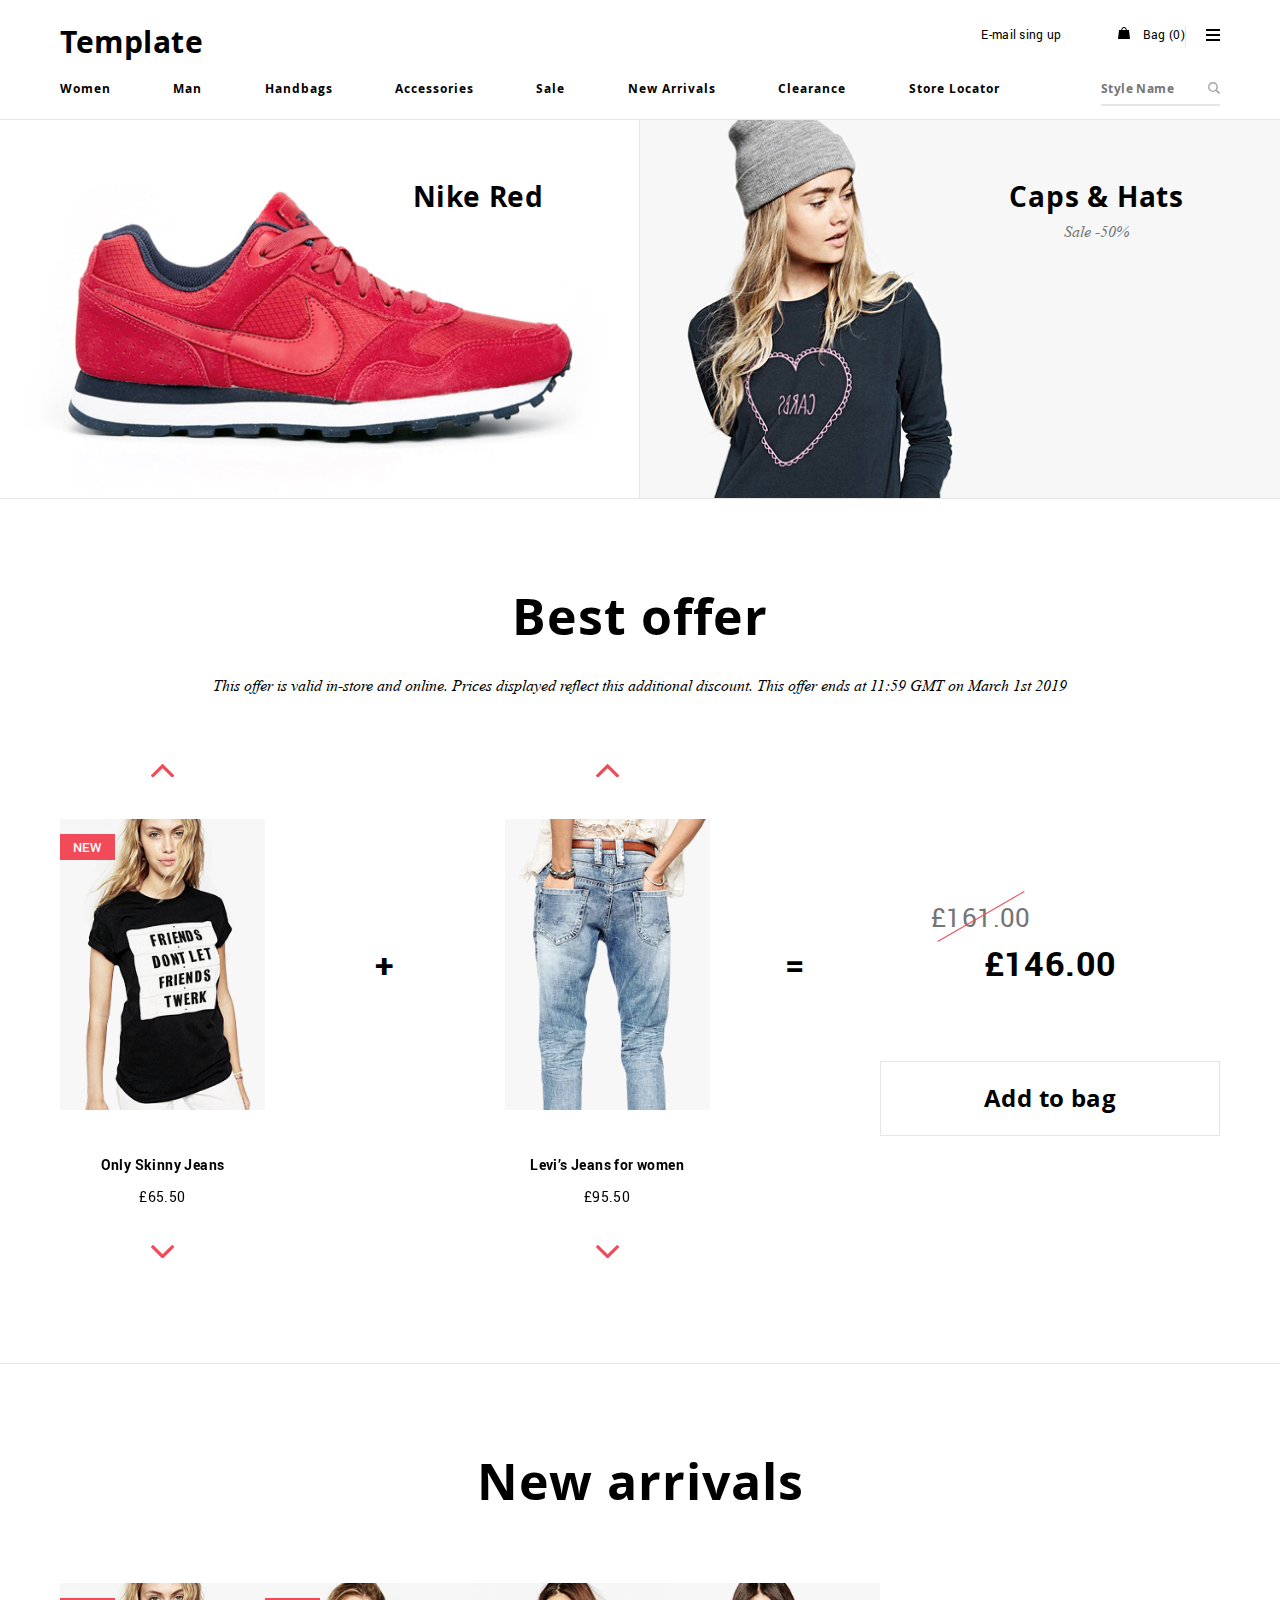
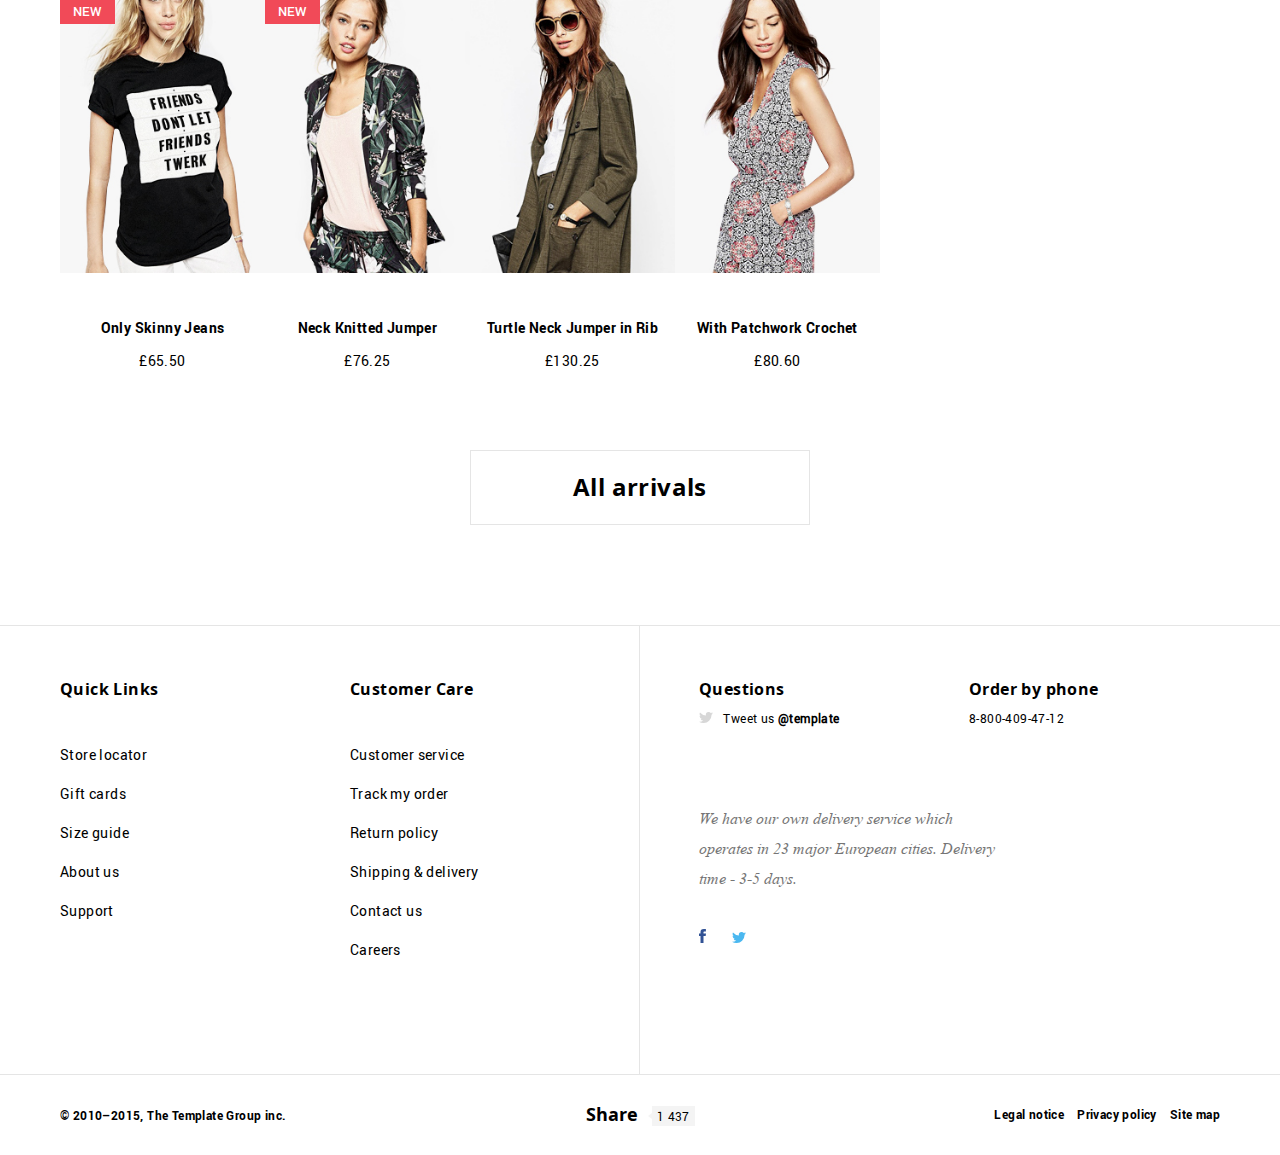
==== index.html @ f9601e75 "a bit of catalog" ====
<!DOCTYPE html>
<html lang="en">

<head>
  <meta charset="UTF-8" />
  <meta name="viewport" content="width=device-width, initial-scale=1.0" />
  <meta http-equiv="X-UA-Compatible" content="ie=edge" />
  <link rel="icon" href="/favicon.ico" type="image/x-icon">
  <link rel="stylesheet" href="css/normalize.css">
  <link rel="stylesheet" href="css/main.css">
  <title>Hladka (final task feb 2020)</title>
</head>

<body>
  <header class="header">
    <div class="header-top-wrapper">
      <div class="header-top container">
        <div class="header-top__left">
          <a href="index.html" class="logo visible-xs">TL</a>
          <a href="index.html" class="logo xs-d-none">Template</a>
        </div>
        <div class="header-top__right">
          <a href="#" class="header__link xs-d-none">E-mail sing up</a>
          <a href="#" class="cart-link header__link">
            <img src="img/icons/ico_bag.png" alt="cart icon" class="cart-link__icon">
            Bag <span id="cart-quantity">(0)</span></a>
          <button class="menu-btn sm-d-none">
            <svg width="14" height="12" viewBox="0 0 14 12" class="menu-btn__menu-ic">
              <path id="ico_menu" class="menu-btn__menu-ic_color"
                d="M341,33h14v2H341V33Zm0-5h14v2H341V28Zm0,10h14v2H341V38Z" transform="translate(-341 -28)" />
            </svg>

            <svg width="15" height="15" viewBox="0 0 15 15" class="menu-btn__close-ic">
              <path id="ico_close" class="menu-btn__close-ic-color"
                d="M339.993,29.375l2.382-2.382,12.632,12.632-2.382,2.382Zm12.632-2.382,2.382,2.382L342.375,42.007l-2.382-2.382Z"
                transform="translate(-340 -27)" />
            </svg>
          </button>
        </div>
      </div>
    </div>
    <div class="header-menu-wrapper container">
      <nav class="header-menu">
        <ul class="header-menu__list">
          <li class="header-menu__item"><a href="#" class="header-menu__item-link">Women</a></li>
          <li class="header-menu__item"><a href="#" class="header-menu__item-link">Man</a></li>
          <li class="header-menu__item"><a href="#" class="header-menu__item-link">Handbags</a> </li>
          <li class="header-menu__item"><a href="#" class="header-menu__item-link">Accessories</a></li>
          <li class="header-menu__item"><a href="#" class="header-menu__item-link">Sale</a></li>
          <li class="header-menu__item"><a href="#" class="header-menu__item-link">New Arrivals</a></li>
          <li class="header-menu__item"><a href="#" class="header-menu__item-link">Clearance</a></li>
          <li class="header-menu__item"><a href="#" class="header-menu__item-link">Store Locator</a></li>
        </ul>
      </nav>
      <div class="header-menu-search">
        <input type="search" placeholder="Style Name" class="header-menu-search__input">
        <span class="header-menu-search__ic">
          <svg width="12.13" height="12.125" viewBox="0 0 12.13 12.125">
            <path id="ico" class="header-menu-search__ic-color"
              d="M1237.04,90.816l3.08,3.1-1.21,1.213-3.08-3.084a5.05,5.05,0,0,1-2.85.906,4.96,4.96,0,1,1,4.97-4.966A4.968,4.968,0,0,1,1237.04,90.816Zm-1.54-.311a3.57,3.57,0,0,0,.94-2.525,3.442,3.442,0,0,0-.94-2.468,3.627,3.627,0,0,0-2.52-1,3.555,3.555,0,0,0-2.5,6A3.659,3.659,0,0,0,1235.5,90.5Z"
              transform="translate(-1228 -83)" />
          </svg>

        </span>
      </div>
    </div>
  </header>
  <div class="main-content">
    <div class="block_separator">
      <div class="wrapper">
        <div class="banners">
          <div class="banner">
            <a href="#" class="banner-link">
              <img class="banner-link__img" src="img/nike-red.jpg" alt="nike-red">
              <div class="banner-text">
                <div class="banner-text__title">Nike Red</div>
                <div class="banner-text__info"></div>
              </div>
            </a>
          </div>
          <div class="banner xs-d-none">
            <a href="catalog.html" class="banner-link">
              <img class="banner-link__img" src="img/caps-n-hats.jpg" alt="caps-n-hats">
              <div class="banner-text">
                <div class="banner-text__title">Caps & Hats</div>
                <div class="banner-text__info">Sale -50%</div>
              </div>
            </a>
          </div>
        </div>
      </div>
    </div>
    <section class="section block_separator">
      <div class="container">
        <h2 class="section__title">Best offer</h2>
        <p class="section__p">This offer is valid in-store and online. Prices displayed reflect this additional
          discount.
          This offer ends at 11:59 GMT on March 1st 2019</p>
        <div class="best-offer">
          <div class="double-slider">
            <div id="slider-1" class="slider">
              <button class="slider-btn slider-btn__up">
                <svg class="slider-btn__svg" width="23.187" height="13.532" viewBox="0 0 23.187 13.532">
                  <path class="slider-btn__ic-color"
                    d="M609.986,768.714l1.162-1.163a0.73,0.73,0,0,0,0-1.069l-10.835-10.836a0.733,0.733,0,0,0-1.07,0l-10.835,10.836a0.732,0.732,0,0,0,0,1.069l1.163,1.163a0.732,0.732,0,0,0,1.069,0l9.138-9.138,9.138,9.138a0.733,0.733,0,0,0,1.07,0h0Z"
                    transform="translate(-588.188 -755.406)" />
                </svg>
              </button>

              <div class="slider-list">
                <div class="slider-track">
                  <div class="slide current">
                    <div class="product-item">
                      <!-- 1 -->
                      <div class="product-img-wrap">
                        <img src="img/only-skinny-jeans.jpg" alt="Only Skinny Jeans" class="product-img-wrap__img">
                        <span class="product-img-wrap__label">New</span>
                        <div class="product-img-wrap__hover">
                          <a href="#" class="product-img-wrap__hover-link">View item</a>
                        </div>
                      </div>
                      <div class="product__item-descr">
                        <a href="#" class="product-item__link">Only Skinny Jeans</a>
                        <p class="product-item__text">£65.50</p>
                      </div>
                    </div>
                  </div>

                  <div class="slide">
                    <div class="product-item">
                      <!-- 2 -->
                      <div class="product-img-wrap">
                        <img src="img/neck-knitted-jumper.jpg" alt="" class="product-img-wrap__img">
                        <span class="product-img-wrap__label">New</span>
                        <div class="product-img-wrap__hover">
                          <a href="#" class="product-img-wrap__hover-link">View item</a>
                        </div>
                      </div>
                      <div class="product__item-descr">
                        <a href="#" class="product-item__link">Only Skinny Jeans</a>
                        <p class="product-item__text">£65.50</p>
                      </div>
                    </div>
                  </div>

                  <div class="slide">
                    <div class="product-item">
                      <!-- 3 -->
                      <div class="product-img-wrap">
                        <img src="img/turtle-neck-jumper-in-rib.jpg" alt="" class="product-img-wrap__img">
                        <span class="product-img-wrap__label">New</span>
                        <div class="product-img-wrap__hover">
                          <a href="#" class="product-img-wrap__hover-link">View item</a>
                        </div>
                      </div>
                      <div class="product__item-descr">
                        <a href="#" class="product-item__link">Only Skinny Jeans</a>
                        <p class="product-item__text">£65.50</p>
                      </div>
                    </div>
                  </div>

                  <div class="slide">
                    <div class="product-item">
                      <!-- 4 -->
                      <div class="product-img-wrap">
                        <img src="img/with-patchwork-crochet.jpg" alt="" class="product-img-wrap__img">
                        <span class="product-img-wrap__label">New</span>
                        <div class="product-img-wrap__hover">
                          <a href="#" class="product-img-wrap__hover-link">View item</a>
                        </div>
                      </div>
                      <div class="product__item-descr">
                        <a href="#" class="product-item__link">Only Skinny Jeans </a>
                        <p class="product-item__text">£65.50</p>
                      </div>
                    </div>
                  </div>

                </div>
              </div>

              <button class="slider-btn slider-btn__down">
                <svg width="23.188" height="13.53" viewBox="0 0 23.188 13.53" class="slider-btn__svg">
                  <path class="slider-btn__ic-color"
                    d="M590.015,1283.29l-1.163,1.16a0.719,0.719,0,0,0-.232.53,0.74,0.74,0,0,0,.232.54l10.835,10.83a0.716,0.716,0,0,0,1.07,0l10.835-10.83a0.74,0.74,0,0,0,.232-0.54,0.719,0.719,0,0,0-.232-0.53l-1.163-1.16a0.715,0.715,0,0,0-1.069,0l-9.138,9.13-9.138-9.13a0.715,0.715,0,0,0-1.069,0h0Z"
                    transform="translate(-588.625 -1283.06)" />
                </svg>
              </button>

            </div>

            <span class="plus">+</span>

            <div id="slider-2" class="slider">

              <button class="slider-btn slider-btn__up">
                <svg width="23.187" height="13.532" viewBox="0 0 23.187 13.532" class="slider-btn__svg">
                  <path class="slider-btn__ic-color"
                    d="M609.986,768.714l1.162-1.163a0.73,0.73,0,0,0,0-1.069l-10.835-10.836a0.733,0.733,0,0,0-1.07,0l-10.835,10.836a0.732,0.732,0,0,0,0,1.069l1.163,1.163a0.732,0.732,0,0,0,1.069,0l9.138-9.138,9.138,9.138a0.733,0.733,0,0,0,1.07,0h0Z"
                    transform="translate(-588.188 -755.406)" />
                </svg>
              </button>

              <div class="slider-list">
                <div class="slider-track">
                  <div class="slide current">
                    <div class="product-item">
                      <!-- 1 -->
                      <div class="product-img-wrap">
                        <img src="img/levis-jeans-for-women.jpg" alt="Levi’s Jeans for women"
                          class="product-img-wrap__img">

                        <div class="product-img-wrap__hover">
                          <a href="#" class="product-img-wrap__hover-link">View item</a>
                        </div>
                      </div>
                      <div class="product__item-descr">
                        <a href="#" class="product-item__link">Levi’s Jeans for women</a>
                        <p class="product-item__text">£95.50</p>
                      </div>
                    </div>
                  </div>

                  <div class="slide">
                    <div class="product-item">
                      <!-- 2 -->
                      <div class="product-img-wrap">
                        <img src="img/neck-knitted-jumper.jpg" alt="" class="product-img-wrap__img">
                        <span class="product-img-wrap__label">New</span>
                        <div class="product-img-wrap__hover">
                          <a href="#" class="product-img-wrap__hover-link">View item</a>
                        </div>
                      </div>
                      <div class="product__item-descr">
                        <a href="#" class="product-item__link">Only Skinny Jeans</a>
                        <p class="product-item__text">£65.50</p>
                      </div>
                    </div>
                  </div>

                  <div class="slide">
                    <div class="product-item">
                      <!-- 3 -->
                      <div class="product-img-wrap">
                        <img src="img/turtle-neck-jumper-in-rib.jpg" alt="" class="product-img-wrap__img">
                        <span class="product-img-wrap__label">New</span>
                        <div class="product-img-wrap__hover">
                          <a href="#" class="product-img-wrap__hover-link">View item</a>
                        </div>
                      </div>
                      <div class="product__item-descr">
                        <a href="#" class="product-item__link">Only Skinny Jeans</a>
                        <p class="product-item__text">£65.50</p>
                      </div>
                    </div>
                  </div>

                </div>
              </div>

              <button class="slider-btn slider-btn__down">
                <svg width="23.188" height="13.53" viewBox="0 0 23.188 13.53" class="slider-btn__svg">
                  <path class="slider-btn__ic-color"
                    d="M590.015,1283.29l-1.163,1.16a0.719,0.719,0,0,0-.232.53,0.74,0.74,0,0,0,.232.54l10.835,10.83a0.716,0.716,0,0,0,1.07,0l10.835-10.83a0.74,0.74,0,0,0,.232-0.54,0.719,0.719,0,0,0-.232-0.53l-1.163-1.16a0.715,0.715,0,0,0-1.069,0l-9.138,9.13-9.138-9.13a0.715,0.715,0,0,0-1.069,0h0Z"
                    transform="translate(-588.625 -1283.06)" />
                </svg>
              </button>
            </div>


          </div>
          <!-- End of double-slider -->
          <span class="equals lg-visible">=</span>
          <!-- <div class="best-offer__total-wrap"> -->
          <div class="best-offer__total">

            <div class="total-price">
              <div class="total-price_old">£161.00</div>


              <div class="total-price_new-holder">
                <span class="equals lg-d-none">=</span>
                <spam class="total-price_new">
                  £146.00
                </spam>


              </div>
              <a href="#" class="btn best-offer__btn lg-visible">Add to bag</a>
            </div>
          </div>

          <div class="best-offer__btn-holder lg-d-none">
            <a href="#" class="btn">Add to bag</a>
          </div>
          <!-- </div> -->


        </div>

      </div>

    </section>
    <section class="section block_separator">
      <div class="container">
        <h2 class="section__title">New arrivals</h2>
        <div class="product-wrapper">
          <!-- <div class="col-6 col-sm-4 col-lg-3"> -->
          <div class="product-item">
            <div class="product-img-wrap">
              <img src="img/only-skinny-jeans.jpg" alt="Only Skinny Jeans" class="product-img-wrap__img">
              <span class="product-img-wrap__label">New</span>
              <div class="product-img-wrap__hover">
                <a href="#" class="product-img-wrap__hover-link">View item</a>
              </div>
            </div>
            <div class="product__item-descr">
              <a href="#" class="product-item__link">Only Skinny Jeans</a>
              <p class="product-item__text">£65.50</p>
            </div>
          </div>
          <!-- </div> -->

          <!-- <div class="col-6 col-sm-4 col-lg-3"> -->
          <div class="product-item">
            <div class="product-img-wrap">
              <img src="img/neck-knitted-jumper.jpg" alt="Neck Knitted Jumper" class="product-img-wrap__img">
              <span class="product-img-wrap__label">New</span>
              <div class="product-img-wrap__hover">
                <a href="#" class="product-img-wrap__hover-link">View item</a>
              </div>
            </div>
            <div class="product__item-descr">
              <a href="#" class="product-item__link">Neck Knitted Jumper</a>
              <p class="product-item__text">£76.25</p>
            </div>
          </div>
          <!-- </div> -->

          <!-- <div class="col-6 col-sm-4 col-lg-3"> -->
          <div class="product-item ">
            <div class="product-img-wrap">
              <img src="img/turtle-neck-jumper-in-rib.jpg" alt="Turtle Neck Jumper in Rib"
                class="product-img-wrap__img">
              <div class="product-img-wrap__hover">
                <a href="#" class="product-img-wrap__hover-link">View item</a>
              </div>
            </div>
            <div class="product__item-descr">
              <a href="#" class="product-item__link">Turtle Neck Jumper in Rib</a>
              <p class="product-item__text">£130.25</p>
            </div>
          </div>
          <!-- </div> -->



          <!-- <div class="col-6 col-sm-4 col-lg-3"> -->
          <div class="product-item ">
            <div class="product-img-wrap">
              <img src="img/with-patchwork-crochet.jpg" alt="With Patchwork Crochet" class="product-img-wrap__img">
              <div class="product-img-wrap__hover">
                <a href="#" class="product-img-wrap__hover-link">View item</a>
              </div>
            </div>
            <div class="product__item-descr">
              <a href="#" class="product-item__link">With Patchwork Crochet</a>
              <p class="product-item__text">£80.60</p>
            </div>
          </div>
          <!-- </div> -->

        </div>

        <a href="catalog.html" class="btn">All arrivals</a>
      </div>

    </section>
  </div>

  <footer>
    <div class="block_separator">
      <div class="footer-top container">
        <div class="footer-top__left">
          <div class="footer-box">
            <h5 class="footer__title">Quick Links</h5>
            <ul class="footer__list">
              <li class="footer__list-item"><a href="#" class="footer__list-link">Store locator</a></li>
              <li class="footer__list-item"><a href="#" class="footer__list-link">Gift cards</a></li>
              <li class="footer__list-item"><a href="#" class="footer__list-link">Size guide</a></li>
              <li class="footer__list-item"><a href="#" class="footer__list-link">About us</a></li>
              <li class="footer__list-item"><a href="#" class="footer__list-link">Support</a></li>
            </ul>
          </div>
          <div class="footer-box">
            <h5 class="footer__title">Customer Care</h5>
            <ul class="footer__list">
              <li class="footer__list-item"><a href="#" class="footer__list-link">Customer service</a></li>
              <li class="footer__list-item"><a href="#" class="footer__list-link">Track my order</a></li>
              <li class="footer__list-item"><a href="#" class="footer__list-link">Return policy</a></li>
              <li class="footer__list-item"><a href="#" class="footer__list-link">Shipping & delivery</a></li>
              <li class="footer__list-item"><a href="#" class="footer__list-link">Contact us</a></li>
              <li class="footer__list-item"><a href="#" class="footer__list-link">Careers</a></li>
            </ul>
          </div>
        </div>
        <div class="footer-top__right">
          <div class="footer-box">
            <h5 class="footer__title">Questions</h5>
            <p class="footer__text">
              <svg width="14" height="11" viewBox="0 0 14 11" class="footer__text-ic twi-ic">
                <path class="twi-ic_color"
                  d="M723,2414.3a6.032,6.032,0,0,1-1.65.44,2.8,2.8,0,0,0,1.263-1.54,5.98,5.98,0,0,1-1.824.68,2.918,2.918,0,0,0-2.1-.88,2.825,2.825,0,0,0-2.873,2.78,2.7,2.7,0,0,0,.075.63,8.266,8.266,0,0,1-5.921-2.9,2.7,2.7,0,0,0-.389,1.39,2.761,2.761,0,0,0,1.278,2.32,2.985,2.985,0,0,1-1.3-.35v0.03a2.812,2.812,0,0,0,2.3,2.73,3.133,3.133,0,0,1-.757.09,2.413,2.413,0,0,1-.54-0.05,2.853,2.853,0,0,0,2.683,1.93,5.859,5.859,0,0,1-3.568,1.19,5.185,5.185,0,0,1-.685-0.04,8.318,8.318,0,0,0,4.4,1.25,7.976,7.976,0,0,0,8.173-7.9q0-.18-0.009-0.36A5.656,5.656,0,0,0,723,2414.3"
                  transform="translate(-709 -2413)" />
              </svg>
              Tweet us <b>@template</b></p>
          </div>
          <div class="footer-box">
            <h5 class="footer__title">Order by phone</h5>
            <p class="footer__text">8-800-409-47-12</p>
          </div>
          <div class="footer-top__right-box">
            <p class="footer__italic-text lg-visible">We have our own delivery service which<br> operates in 23 major
              European cities. Delivery<br> time - 3-5 days.
            </p>
            <ul class="socials-list footer-top__socials-list">
              <li class="socials-list__item"><a href="https://www.facebook.com/" target="_blank"
                  class="socials-list__item-link">
                  <svg width="7" height="14" viewBox="0 0 7 14">
                    <path class="facebook-ic_color"
                      d="M713.993,2640h-2.98v-6.99h-1.521v-2.39h1.521v-1.45c0-1.97.845-3.17,3.331-3.17h2.041v2.44h-1.264c-0.968,0-1.124.34-1.124,0.97l0,1.21h2.5l-0.336,2.39h-2.163V2640Z"
                      transform="translate(-709.5 -2626)" />
                  </svg>
                </a></li>
              <li class="socials-list__item"><a href="https://twitter.com/" target="_blank"
                  class="socials-list__item-link">
                  <svg width="14" height="11" viewBox="0 0 14 11">
                    <path class="twitter-ic_color"
                      d="M756,2628.3a6.032,6.032,0,0,1-1.65.44,2.8,2.8,0,0,0,1.263-1.54,5.98,5.98,0,0,1-1.824.68,2.918,2.918,0,0,0-2.1-.88,2.825,2.825,0,0,0-2.873,2.78,2.7,2.7,0,0,0,.075.63,8.266,8.266,0,0,1-5.921-2.9,2.7,2.7,0,0,0-.389,1.39,2.761,2.761,0,0,0,1.278,2.32,2.985,2.985,0,0,1-1.3-.35v0.03a2.812,2.812,0,0,0,2.3,2.73,3.133,3.133,0,0,1-.757.09,2.413,2.413,0,0,1-.54-0.05,2.853,2.853,0,0,0,2.683,1.93,5.859,5.859,0,0,1-3.568,1.19,5.185,5.185,0,0,1-.685-0.04,8.318,8.318,0,0,0,4.4,1.25,7.976,7.976,0,0,0,8.173-7.9q0-.18-0.009-0.36A5.656,5.656,0,0,0,756,2628.3"
                      transform="translate(-742 -2627)" />
                  </svg>
                </a></li>
            </ul>
          </div>
        </div>
      </div>
    </div>

    <div class="block_separator">
      <div class="container">
        <div class="footer-bottom">
          <div class="footer-bottom__right">
            <ul class="footer-bottom__list">
              <li class="footer-bottom__list-item"><a href="#" class="footer-bottom__list-link"> Legal notice</a></li>
              <li class="footer-bottom__list-item"><a href="#" class="footer-bottom__list-link">Privacy policy </a></li>
              <li class="footer-bottom__list-item"><a href="#" class="footer-bottom__list-link">Site map</a></li>
            </ul>
            <ul class="socials-list footer-bottom__socials-list">
              <li class="socials-list__item"><a href="https://www.facebook.com/" target="_blank"
                  class="socials-list__item-link">
                  <svg width="7" height="14" viewBox="0 0 7 14">
                    <path class="facebook-ic_color"
                      d="M713.993,2640h-2.98v-6.99h-1.521v-2.39h1.521v-1.45c0-1.97.845-3.17,3.331-3.17h2.041v2.44h-1.264c-0.968,0-1.124.34-1.124,0.97l0,1.21h2.5l-0.336,2.39h-2.163V2640Z"
                      transform="translate(-709.5 -2626)" />
                  </svg>
                </a></li>
              <li class="socials-list__item"><a href="https://twitter.com/" target="_blank"
                  class="socials-list__item-link">
                  <svg width="14" height="11" viewBox="0 0 14 11">
                    <path class="twitter-ic_color"
                      d="M756,2628.3a6.032,6.032,0,0,1-1.65.44,2.8,2.8,0,0,0,1.263-1.54,5.98,5.98,0,0,1-1.824.68,2.918,2.918,0,0,0-2.1-.88,2.825,2.825,0,0,0-2.873,2.78,2.7,2.7,0,0,0,.075.63,8.266,8.266,0,0,1-5.921-2.9,2.7,2.7,0,0,0-.389,1.39,2.761,2.761,0,0,0,1.278,2.32,2.985,2.985,0,0,1-1.3-.35v0.03a2.812,2.812,0,0,0,2.3,2.73,3.133,3.133,0,0,1-.757.09,2.413,2.413,0,0,1-.54-0.05,2.853,2.853,0,0,0,2.683,1.93,5.859,5.859,0,0,1-3.568,1.19,5.185,5.185,0,0,1-.685-0.04,8.318,8.318,0,0,0,4.4,1.25,7.976,7.976,0,0,0,8.173-7.9q0-.18-0.009-0.36A5.656,5.656,0,0,0,756,2628.3"
                      transform="translate(-742 -2627)" />
                  </svg>
                </a></li>
            </ul>
          </div>
          <span class="footer-bottom__text footer-copyright">&copy; 2010–2015, The Template Group inc.</span>
          <div class="share footer__bottom-share">
            <a href="#" target="_blank" class="share__link">Share</a>
            <span class="share__counter">1 437</span>
          </div>
        </div>
      </div>
    </div>

  </footer>
  <script src="js/main.js"></script>

</body>

</html>
---- css/main.css ----
@font-face {
  font-family: "OpenSans-Bold";
  src: url("../fonts/open-sans/OpenSans-Bold-webfont.eot");
  src: url("../fonts/open-sans/OpenSans-Bold-webfont.eot?#iefix")
      format("embedded-opentype"),
    url("../fonts/open-sans/OpenSans-Bold-webfont.woff") format("woff"),
    url("../fonts/open-sans/OpenSans-Bold-webfont.ttf") format("truetype"),
    url("../fonts/open-sans/OpenSans-Bold-webfont.svg#open_sansbold")
      format("svg");
  font-weight: normal;
  font-style: normal;
}

@font-face {
  font-family: "OpenSans-Semibold";
  src: url("../fonts/open-sans/OpenSans-Semibold-webfont.eot");
  src: url("../fonts/open-sans/OpenSans-Semibold-webfont.eot?#iefix")
      format("embedded-opentype"),
    url("../fonts/open-sans/OpenSans-Semibold-webfont.woff") format("woff"),
    url("../fonts/open-sans/OpenSans-Semibold-webfont.ttf") format("truetype"),
    url("../fonts/open-sans/OpenSans-Semibold-webfont.svg#open_sanssemibold")
      format("svg");
  font-weight: normal;
  font-style: normal;
}

@font-face {
  font-family: "Roboto-Bold";
  src: url("../fonts/roboto/Roboto-Bold-webfont.eot");
  src: url("../fonts/roboto/Roboto-Bold-webfont.eot?#iefix")
      format("embedded-opentype"),
    url("../fonts/roboto/Roboto-Bold-webfont.woff") format("woff"),
    url("../fonts/roboto/Roboto-Bold-webfont.ttf") format("truetype"),
    url("../fonts/roboto/Roboto-Bold-webfont.svg#robotobold") format("svg");
  font-weight: normal;
  font-style: normal;
}

@font-face {
  font-family: "Roboto-Medium";
  src: url("../fonts/roboto/Roboto-Medium-webfont.eot");
  src: url("../fonts/roboto/Roboto-Medium-webfont.eot?#iefix")
      format("embedded-opentype"),
    url("../fonts/roboto/Roboto-Medium-webfont.woff") format("woff"),
    url("../fonts/roboto/Roboto-Medium-webfont.ttf") format("truetype"),
    url("../fonts/roboto/Roboto-Medium-webfont.svg#robotomedium") format("svg");
  font-weight: normal;
  font-style: normal;
}

@font-face {
  font-family: "Roboto";
  src: url("../fonts/roboto/Roboto-Regular-webfont.eot");
  src: url("../fonts/roboto/Roboto-Regular-webfont.eot?#iefix")
      format("embedded-opentype"),
    url("../fonts/roboto/Roboto-Regular-webfont.woff") format("woff"),
    url("../fonts/roboto/Roboto-Regular-webfont.ttf") format("truetype"),
    url("../fonts/roboto/Roboto-Regular-webfont.svg#robotoregular")
      format("svg");
  font-weight: normal;
  font-style: normal;
}

@font-face {
  font-family: "TimesNewRoman-Italic";
  src: url("../fonts/times-new-roman/TimesNewRomanPS-ItalicMT.eot?#iefix")
      format("embedded-opentype"),
    url("../fonts/times-new-roman/TimesNewRomanPS-ItalicMT.woff") format("woff"),
    url("../fonts/times-new-roman/TimesNewRomanPS-ItalicMT.ttf")
      format("truetype"),
    url("../fonts/times-new-roman/TimesNewRomanPS-ItalicMT.svg#TimesNewRomanPS-ItalicMT")
      format("svg");
  font-weight: normal;
  font-style: normal;
}

* {
  box-sizing: border-box;
}

input[type="search"],
input[type="email"],
input[type="password"],
textarea,
input[type="search"]::-webkit-search-decoration,
input[type="search"]::-webkit-search-cancel-button,
input[type="search"]::-webkit-search-results-button,
input[type="search"]::-webkit-search-results-decoration {
  -webkit-appearance: none;
}

a {
  color: #000;
  text-decoration: none;
}

a:hover {
  text-decoration: underline;
}

body {
  margin: 0;
  /* padding: 0;
  display: -webkit-box;
  display: -ms-flexbox;
  display: flex;
  -ms-flex-wrap: wrap;
  flex-wrap: wrap;
  min-height: 100vh;
  -webkit-box-orient: vertical;
  -webkit-box-direction: normal;
  -ms-flex-direction: column;
  flex-direction: column; */
  display: flex;
  flex-direction: column;
  height: 100vh;
  color: #000;
}

.wrapper {
  width: 100%;
  margin: 0 auto;
  overflow: hidden;
}

.container {
  padding-left: 20px;
  padding-right: 20px;
  width: 100%;
  margin: 0 auto;
}

/* Header */
header {
  flex-shrink: 0;
}

.header-top {
  display: -webkit-box;
  display: -ms-flexbox;
  display: flex;
  -ms-flex-wrap: wrap;
  flex-wrap: wrap;
  align-items: center;
  justify-content: space-between;
}

.logo {
  font: 24px "OpenSans-Bold";
  letter-spacing: 0.5px;
  text-transform: uppercase;
  text-decoration: none;
  color: #000;
  padding-top: 21px;
}

.logo:hover {
  text-decoration: none;
}
.visible-xs {
  display: block;
}
.header-top__right {
  display: -webkit-box;
  display: -ms-flexbox;
  display: flex;
  -ms-flex-wrap: wrap;
  flex-wrap: wrap;
}

.header__link {
  font: 12px "Roboto";
  letter-spacing: 0.3px;
  text-decoration: none;
  color: #000;
  padding: 27px 20px;
}

.cart-link__icon {
  margin-right: 10px;
}

/* Menu */
.header-menu {
  padding-top: 12px;
}

.header-menu-wrapper {
  position: relative;
  display: none;
}

.header-menu-wrapper.active {
  display: block;
  border-bottom: 1px solid #e5e5e5;
}

.header-menu__list {
  margin: 0;
  padding: 0;
  list-style: none;
}

.header-menu__item-link {
  font: 24px "OpenSans-Bold";
  padding: 13px 0;
  display: inline-block;
  letter-spacing: 1px;
}

.header-menu__item-link_active,
.header-menu__item-link:hover {
  color: #f14a58;
  text-decoration: none;
}

.menu-btn {
  background: transparent;
  border: 1px solid #e5e5e5;
  border-top: 0;
  border-bottom: 0;
  border-right: 0;
  display: inline-flex;
  justify-content: center;
  width: 55px;
  margin-right: -20px;
}

.menu-btn.active {
  border-color: transparent;
}

.menu-btn.active .menu-btn__menu-ic {
  display: none;
}

.menu-btn.active .menu-btn__close-ic {
  display: block;
}

.menu-btn__menu-ic_color {
  fill: #000;
  fill-rule: evenodd;
}

.menu-btn__close-ic {
  display: none;
}

.menu-btn__close-ic-color {
  fill: #f14a58;
  fill-rule: evenodd;
}

.twi-ic_color {
  fill: #d7d7d7;
  fill-rule: evenodd;
}

.header-menu-search {
  position: relative;
  width: 168px;
  height: 31px;
  border-bottom: 2px solid #e5e5e5;
  margin-top: 50px;
  margin-bottom: 25px;
}

.header-menu-search__input {
  width: 100%;
  border: 0;
  padding: 5px 24px 7px 0;
  font: 12px "OpenSans-Bold";
  letter-spacing: 0.4px;
  color: #a8a8a8;
}

.header-menu-search__ic {
  display: inline-block;
  position: absolute;
  bottom: 5px;
  right: 0;
}

.header-menu-search__ic-color {
  fill: #a9a8a8;
  fill-rule: evenodd;
}

/* Main content */
.main-content {
  /* -webkit-box-flex: 1; */
  -ms-flex: 1 1 auto;
  flex: 1 0 auto;
}

/* Banners */
.block_separator {
  border-top: 1px solid #e5e5e5;
}

.banners {
  display: -webkit-box;
  display: -ms-flexbox;
  display: flex;
  justify-content: center;
  /* -ms-flex-wrap: wrap;
  flex-wrap: wrap; */
}
.banner {
  width: 100%;
}

.banner-link {
  display: -webkit-box;
  display: -ms-flexbox;
  display: flex;
  -ms-flex-wrap: wrap;
  flex-wrap: wrap;
  -webkit-box-orient: vertical;
  -webkit-box-direction: normal;
  -ms-flex-direction: column;
  flex-direction: column;
  position: relative;
}

.banner-link__img {
  display: block;
  width: 100%;
  height: auto;
  max-height: 100%;
}

.banner-text {
  position: absolute;
  top: 15%;
  right: 15%;
  text-align: center;
}
.banner-text_bottom {
  top: auto;
  bottom: 10%;
}
.banner-text_center {
  width: 100%;
  right: 0;
  padding: 0 10px;
}

.banner-text_white {
  color: #fff;
}

.banner-text__title {
  font: 22px "OpenSans-Bold";
  letter-spacing: 0.8px;
}

.banner-text__info {
  font: 16px/2 "TimesNewRoman-Italic";
  color: #757575;
}

.banner-text__info_white {
  color: #fff;
}
.banner-text__title_red {
  color: #f14a58;
}

/*end of Banners*/
.xs-d-none {
  display: none;
}

/* Sections */
.section {
  padding-bottom: 100px;
}

.section__title {
  font: 26px "OpenSans-Bold";
  margin: 45px 0 0.4em;
  letter-spacing: 1px;
  text-align: center;
}

.section__p {
  font: 14px/30px "TimesNewRoman-Italic";
  text-align: center;
  margin: 0.8em 0;
}

/* Best offer  */
.best-offer {
  display: flex;
  flex-wrap: wrap;
  justify-content: space-between;
  align-items: center;
  margin-top: 62px;
}

.best-offer__total {
  display: flex;
  flex-wrap: wrap;
  justify-content: center;
  align-items: center;
}

.total-price {
  margin: 25px 0 28px;
  text-align: center;
}

.total-price_old {
  position: relative;
  display: inline-flex;
  justify-content: center;
  align-items: center;
  font: 18px "Roboto";
  letter-spacing: 0.4px;
  color: #757575;
  margin: 0 0 5px 30px;
}

.total-price_old:after {
  content: "";
  display: inline-block;
  position: absolute;
  top: auto;
  left: auto;
  width: 100%;
  height: 1px;
  background: #f14a58;
  transform: rotate(-30deg);
}

.total-price_new {
  font: 26px "Roboto-Bold";
  letter-spacing: 0.4px;
}

.best-offer__btn-holder,
.best-offer__total {
  width: 100%;
}

/* slider */
.double-slider {
  display: flex;
  justify-content: center;
  align-items: center;
  width: 100%;
}

.slider {
  display: flex;
  flex-flow: column wrap;
}

.slider-list {
  margin: 24px 0;
  overflow: hidden;
}

.slide {
  position: relative;
}

/* .slide.current {
  background: #f14a58;
} */
.slider-btn {
  border: 0;
  padding: 0;
  background: transparent;
  cursor: pointer;
}

.slider-btn__svg {
  pointer-events: none;
  width: 17px;
}

.slider-track {
  position: relative;
  top: 0;
  left: 0;
  display: block;
  margin-left: auto;
  margin-right: auto;
  transform: translate3d(0, 0, 0);
  transition: transform 0.5s ease;
}

.plus,
.equals {
  display: inline-block;
  font: 26px "Roboto-Bold";
  letter-spacing: 0.4px;
}

.plus {
  margin-top: -86px;
}

/* New arrivals */
.product-wrapper {
  display: -webkit-box;
  display: -ms-flexbox;
  display: flex;
  -ms-flex-wrap: wrap;
  flex-wrap: wrap;
  margin: 67px 0;
}
.product-col {
  display: flex;
  justify-content: center;
}
.product-item {
  flex: 0 0 158px;
  max-width: 158px;
}

.product-item:hover .product-item__link {
  color: #f14a58;
}

.product-img-wrap {
  position: relative;
}

.product-img-wrap__label {
  font: 13px/26px "Roboto-Medium";
  color: #fff;
  background: #f14a58;
  text-align: center;
  text-transform: uppercase;
  padding: 0 13px;
  position: absolute;
  top: 15px;
  left: 0;
}

.product-img-wrap__hover {
  display: none;
  flex-direction: column;
  justify-content: center;
  align-items: center;
  position: absolute;
  top: 0;
  left: 0;
  width: 100%;
  height: 100%;
  background: rgba(0, 0, 0, 0.5);
}

.product-img-wrap__img {
  width: 100%;
  display: block;
}

.product-img-wrap__hover-link {
  font: 22px "OpenSans-Bold";
  letter-spacing: 0.4px;
  color: #f14a58;
}

.product-img-wrap:hover .product-img-wrap__hover {
  display: flex;
}

.product-img-wrap__hover-link:hover,
.product-item__link:hover {
  text-decoration: none;
  color: #f14a58;
}

.product-item__link {
  font: 12px "Roboto-Bold";
  letter-spacing: 0.4px;
}

.product-item__text {
  font: 12px "Roboto";
  letter-spacing: 0.4px;
  margin: 10px 0;
}

.product__item-descr {
  /* padding: 28px 0; */
  padding-top: 28px;
  text-align: center;
}

.slider-btn__ic-color {
  fill: #f14a58;
  fill-rule: evenodd;
}

.btn {
  display: flex;
  justify-content: center;
  align-items: center;
  width: 220px;
  height: 75px;
  margin: 0 auto;
  border: 1px solid #e5e5e5;
  font: 20px "OpenSans-Bold";
  letter-spacing: 0.4px;
  transition: border-color, color 0.3s ease;
}

.btn:hover {
  border-color: #f14a58;
  color: #f14a58;
  text-decoration: none;
}

/* Catalog */
.section-info {
  width: 100%;
  text-align: center;
}

.section-info__title {
  font: 24px/30px "OpenSans-Bold";
}

.section-info__b {
  color: #f14a58;
}

.order-xs-1 {
  order: 1;
}

.order-xs-2 {
  order: 2;
}

.order-xs-3 {
  order: 3;
}

.order-xs-4 {
  order: 4;
}

.order-xs-5 {
  order: 5;
}

.order-xs-6 {
  order: 6;
}
.filter-top-mobile {
  display: flex;
  justify-content: space-between;
}
.filters-list {
  display: flex;
  flex-wrap: wrap;
}
.filter-select {
  width: 50%;
  margin-top: 50px;
}
.filter-select__name {
  font: 16.65px "Roboto-Bold";
  letter-spacing: 0.4px;
}
/* .filter-select__list {
  
} */
.subfilter {
  font: 14px "OpenSans-Bold";
  letter-spacing: 0.4px;
  padding: 0;
  margin: 0;
  list-style-position: inside;
}
.subfilter__value {
  color: #a8a8a8;
}
.subfilter__value_default {
  color: #000;
}
.subfilter__value_selected {
  color: #f14a58;
}
/* Footer */
footer {
  flex-shrink: 0;
}

.footer-top {
  padding-top: 10px;
}

.footer__title {
  font: 14px "OpenSans-Bold";
  margin-top: 21px;
  margin-bottom: 10px;
  letter-spacing: 0.4px;
}

.footer-box {
  /* margin-right: 37px;
  width: calc(50% - 37px); */
  /* margin-right: 20px;
  width: calc(50% - 40px); */
  width: 50%;
  padding: 0 20px;
}

.footer__list {
  margin: 22px 0 0 0;
  padding: 0;
  list-style: none;
}

.footer__list-item {
  padding: 10px 0;
}

.footer-top__left,
.footer-top__right {
  display: -webkit-box;
  display: -ms-flexbox;
  display: flex;
  -ms-flex-wrap: wrap;
  flex-wrap: wrap;
  justify-content: space-between;
}
.footer-top__left {
  margin-left: -20px;
  margin-right: -20px;
}
.footer-top__right {
  border-top: 1px solid #e5e5e5;
  margin: 50px -20px 0;
}

.footer__text {
  margin-top: 10px;
  margin-bottom: 42px;
}

.footer__list-item,
.footer__text {
  font: 12px "Roboto";
  letter-spacing: 0.4px;
}

.footer__italic-text {
  font: 16px/30px "TimesNewRoman-Italic";
  color: #757575;
  margin: 0;
}

.lg-visible {
  display: none;
}

.footer-top__right .footer-box:first-child {
  border-right: 1px solid #e5e5e5;
}

.footer-top__right-box {
  padding: 0 20px;
}

.footer__text-ic {
  margin-right: 7px;
}

.socials-list {
  margin: 0;
  padding: 0;
  list-style: none;
  display: inline-flex;
}

.footer-top__socials-list {
  display: none;
}

.socials-list__item-link {
  display: inline-block;
}

.socials-list__item:not(:last-child) {
  margin-right: 26px;
}

.facebook-ic_color {
  fill: #315295;
  fill-rule: evenodd;
}

.twitter-ic_color {
  fill: #4bb8f0;
  fill-rule: evenodd;
}

.footer-bottom__list {
  margin: 0;
  padding: 0;
  list-style: none;
  display: -webkit-box;
  display: -ms-flexbox;
  display: flex;
  -ms-flex-wrap: wrap;
  flex-wrap: wrap;
}

.footer-bottom__list-item:not(:last-child) {
  margin-right: 13px;
}

.footer-bottom__list-link,
.footer-bottom__text {
  font: 10px "Roboto-Bold";
  letter-spacing: 0.4px;
}

.share__link {
  font: 14px "OpenSans-Bold";
}

.share__counter {
  position: relative;
  display: inline-block;
  padding: 0 5px;
  margin-left: 4px;
  background: #f4f4f4;
  font: 10px/20px "Roboto";
  letter-spacing: 0.4px;
  text-align: center;
}

.share__counter:before {
  content: "";
  display: inline-block;
  width: 0;
  height: 0;
  border-style: solid;
  border-width: 3.5px 4px 3.5px 0;
  border-color: transparent #f4f4f4 transparent transparent;
  position: absolute;
  left: -4px;
  top: calc(50% - 3.5px);
}

.footer-bottom__right {
  display: -webkit-box;
  display: -ms-flexbox;
  display: flex;
  -ms-flex-wrap: wrap;
  flex-wrap: wrap;
  align-items: center;
  justify-content: space-between;
  height: 65px;
  margin: 0 -20px;
  padding: 0 20px;
  border-bottom: 1px solid #e5e5e5;
}
.footer-copyright {
  display: inline-block;
  padding: 25px 0;
}

.footer__bottom-share {
  float: right;
  padding: 20px 0;
}

@media (min-width: 376px) {
  .plus {
    margin-left: 10px;
    margin-right: 10px;
  }
}

@media (min-width: 640px) {
  /* Footer */
  .footer-top {
    display: -webkit-box;
    display: -ms-flexbox;
    display: flex;
    -ms-flex-wrap: wrap;
    flex-wrap: wrap;
    padding-top: 0;
  }

  .footer__title {
    font-size: 16px;
    margin-top: 48px;
  }

  .footer__list-item {
    font-size: 14px;
  }

  .footer__list {
    margin-top: 29px;
  }

  .footer-top__right {
    width: 33%;
    border-top: 0;
    margin: 0;
    padding: 0;
    display: -webkit-box;
    display: -ms-flexbox;
    display: flex;
    -ms-flex-wrap: wrap;
    flex-wrap: wrap;
    -webkit-box-orient: vertical;
    -webkit-box-direction: normal;
    -ms-flex-direction: column;
    flex-direction: column;
    justify-content: flex-start;
  }

  .footer-top__right .footer-box {
    width: 100%;
  }

  .footer-top__left {
    width: 67%;
  }

  .footer-top__right .footer-box:first-child {
    border-right: 0;
  }

  .footer__text {
    margin-bottom: 0;
  }

  .footer-top__socials-list {
    display: inline-flex;
    margin-top: 90px;
  }

  .footer-top__right,
  .footer-top__left {
    padding-bottom: 90px;
  }

  .footer-bottom__socials-list {
    display: none;
  }

  .footer-bottom__right {
    border: 0;
    margin: 0;
    padding: 0;
    order: 3;
  }

  .footer__bottom-share {
    float: none;
  }

  .footer-bottom {
    display: -webkit-box;
    display: -ms-flexbox;
    display: flex;
    -ms-flex-wrap: wrap;
    flex-wrap: wrap;
    justify-content: space-between;
    align-items: center;
  }

  .footer-bottom__list-link,
  .footer-bottom__text {
    font-size: 12px;
  }

  .share__link {
    font-size: 16px;
  }

  .share__counter {
    font-size: 12px;
    margin-left: 10px;
  }
}

@media (min-width: 768px) {
  .container {
    padding-left: 40px;
    padding-right: 40px;
  }

  /* Header */
  .logo {
    font-size: 26px;
    text-transform: none;
  }
  .visible-xs {
    display: none;
  }
  /* Menu */

  .header-menu-wrapper,
  .header-menu-wrapper.active {
    display: -webkit-box;
    display: -ms-flexbox;
    display: flex;
    -ms-flex-wrap: wrap;
    flex-wrap: wrap;
    align-items: center;
    justify-content: space-between;
    /* flex-wrap: wrap; */
  }

  .header-top__right {
    margin-top: 11px;
  }

  .header__link {
    padding: 0 28px;
  }

  .cart-link {
    padding-right: 0;
  }

  .header-menu {
    padding-top: 0;
    width: 90%;
  }

  .header-menu__list {
    display: -webkit-box;
    display: -ms-flexbox;
    display: flex;
    -ms-flex-wrap: wrap;
    flex-wrap: wrap;
    justify-content: space-between;
  }

  .header-menu__item:first-child .header-menu__item-link {
    padding-left: 0;
  }

  .header-menu__item-link {
    font-size: 12px;
    letter-spacing: 0;
    /* padding: 18px 10px 22px; */
    padding: 18px 0 22px;
  }

  .header-menu-search {
    width: 28px;
    border-color: transparent;
    transition: width 0.5s ease;
    margin-top: 0;
    margin-bottom: 0;
  }

  .header-menu-search__input {
    display: none;
  }

  .header-menu-search.active {
    width: 250px;
    position: absolute;
    right: 40px;
    top: auto;
    z-index: 10;
    border-color: #e5e5e5;
  }

  .header-menu-search.active:before {
    content: "";
    position: absolute;
    left: -20px;
    display: inline-block;
    width: 20px;
    height: 100%;
    box-shadow: -10px 0 16px 0 #ffffff;
    background: #fff;
  }

  .header-menu-search.active .header-menu-search__input {
    display: block;
  }

  /* Banners */
  .banner {
    width: auto;
    position: relative;
  }

  .banner:not(:last-child):after {
    content: "";
    width: 1px;
    height: 100%;
    background: #e5e5e5;
    position: absolute;
    top: 0;
    right: 0;
  }

  .xs-d-none {
    display: block;
  }

  .sm-d-none {
    display: none;
  }

  /* Sections */

  .section__title {
    font-size: 40px;
    margin-top: 83px;
  }

  .section__p {
    font-size: 16px;
  }

  .product-item {
    flex: 0 0 205px;
    max-width: 205px;
  }

  .product-item__link,
  .product-item__text {
    font-size: 14px;
  }

  .product-item__text {
    margin: 13px 0;
  }

  .product__item-descr {
    padding-top: 40px;
  }

  .order-sm-3 {
    order: 3;
  }

  .order-sm-4 {
    order: 4;
  }

  /* Best offer */
  .double-slider {
    width: 72%;
    justify-content: space-between;
  }

  .slider-btn__svg {
    width: auto;
  }

  .plus,
  .equals,
  .total-price_new {
    font-size: 30px;
  }

  /* .equals {
    margin-right: 30px;
  } */
  .best-offer__total {
    width: 28%;
    margin-top: -130px;
  }

  .plus {
    margin-top: -98px;
  }

  .total-price_new-holder {
    display: flex;
    justify-content: space-evenly;
  }

  .total-price {
    margin: 0;
    width: 100%;
  }

  .total-price_old {
    font-size: 22px;
  }

  .best-offer__btn-holder {
    margin-top: 75px;
  }

  .btn {
    width: 340px;
  }
}

@media (min-width: 1024px) {
  .wrapper {
    max-width: 1300px;
  }

  .container {
    max-width: 1300px; /*with paddings it's 1080px*/
    padding-left: 60px;
    padding-right: 60px;
  }

  .lg-visible {
    display: flex;
  }

  .lg-d-none {
    display: none;
  }
  .sm-d-none {
    display: block;
  }

  .logo {
    font-size: 30px;
  }

  .header-menu {
    width: 81%;
  }

  .header-menu__item-link {
    /* padding: 18px 32px 22px; */
    padding: 18px 0 22px;
    letter-spacing: 1px;
  }

  .header-menu-search {
    width: 119px;
    border-color: #e5e5e5;
  }

  .header-menu-search__input {
    display: block;
  }

  .banner-text__title {
    font-size: 28px;
  }

  .section__title {
    font-size: 50px;
  }

  .order-lg-3 {
    order: 3;
  }

  .order-lg-4 {
    order: 4;
  }

  .order-lg-5 {
    order: 5;
  }

  /* .product-item {
    flex: 0 0 240px;
    max-width: 240px;
  } */
  .slider-list {
    margin: 38px 0;
  }

  .best-offer__btn-holder {
    width: auto;
  }

  .double-slider {
    width: 56%;
  }

  .product__item-descr {
    padding-top: 45px;
  }

  .best-offer__btn {
    margin-top: 75px;
  }

  .plus,
  .equals,
  .total-price_new {
    font-size: 34px;
  }

  .equals {
    margin-top: -98px;
  }

  .total-price_old {
    font-size: 26px;
  }

  .total-price_new-holder {
    justify-content: center;
  }

  .btn {
    font-size: 24px;
  }

  .best-offer__total {
    margin-top: 9px;
    width: auto;
  }

  .total-price {
    text-align: unset;
  }

  .total-price_old {
    margin-left: 51px;
  }

  /* footer */
  .footer__title {
    margin-top: 52px;
  }

  .footer-top__left,
  .footer-top__right {
    width: 50%;
  }

  .footer-top__right {
    padding-left: 39px;
    border-left: 1px solid #e5e5e5;
    flex-direction: row;
    margin-left: 39px;
  }

  .footer__list {
    margin-top: 35px;
  }

  .footer-top__right .footer-box {
    width: 50%;
  }

  .footer-top__right-box {
    margin-top: 57px;
  }

  .footer-top__socials-list {
    margin-top: 35px;
  }

  .footer-bottom {
    height: 80px;
  }

  .footer-top__right,
  .footer-top__left {
    padding-bottom: 105px;
  }

  .share__link {
    font-size: 18px;
  }
}

@media (min-width: 1300px) {
  .product-item {
    flex: 0 0 240px;
    max-width: 240px;
  }
}

@media (min-width: 1440px) {
  .block_separator {
    border-image: linear-gradient(
        to right,
        #ffffff 0%,
        #e5e5e5 15%,
        #e5e5e5 85%,
        #ffffff 100%
      )
      100% 1;
  }
}

/* Grid system */
div[class^="col-"] {
  padding-left: 10px;
  padding-right: 10px;
}
.row {
  margin-left: -10px;
  margin-right: -10px;
}
.col-1 {
  -ms-flex: 0 0 8.333333%;
  flex: 0 0 8.333333%;
  max-width: 8.333333%;
}

.col-2 {
  -ms-flex: 0 0 16.666667%;
  flex: 0 0 16.666667%;
  max-width: 16.666667%;
}

.col-3 {
  -ms-flex: 0 0 25%;
  flex: 0 0 25%;
  max-width: 25%;
}

.col-4 {
  -ms-flex: 0 0 33.333333%;
  flex: 0 0 33.333333%;
  max-width: 33.333333%;
}

.col-5 {
  -ms-flex: 0 0 41.666667%;
  flex: 0 0 41.666667%;
  max-width: 41.666667%;
}

.col-6 {
  -ms-flex: 0 0 50%;
  flex: 0 0 50%;
  max-width: 50%;
}

.col-7 {
  -ms-flex: 0 0 58.333333%;
  flex: 0 0 58.333333%;
  max-width: 58.333333%;
}

.col-8 {
  -ms-flex: 0 0 66.666667%;
  flex: 0 0 66.666667%;
  max-width: 66.666667%;
}

.col-9 {
  -ms-flex: 0 0 75%;
  flex: 0 0 75%;
  max-width: 75%;
}

.col-10 {
  -ms-flex: 0 0 83.333333%;
  flex: 0 0 83.333333%;
  max-width: 83.333333%;
}

.col-11 {
  -ms-flex: 0 0 91.666667%;
  flex: 0 0 91.666667%;
  max-width: 91.666667%;
}

.col-12 {
  -ms-flex: 0 0 100%;
  flex: 0 0 100%;
  max-width: 100%;
}

@media (min-width: 768px) {
  div[class^="col-"] {
    padding-left: 20px;
    padding-right: 20px;
  }
  .row {
    margin-left: -20px;
    margin-right: -20px;
  }
  .col-md {
    -ms-flex-preferred-size: 0;
    flex-basis: 0;
    -ms-flex-positive: 1;
    flex-grow: 1;
    max-width: 100%;
  }
  .col-md-1 {
    -ms-flex: 0 0 8.333333%;
    flex: 0 0 8.333333%;
    max-width: 8.333333%;
  }
  .col-md-2 {
    -ms-flex: 0 0 16.666667%;
    flex: 0 0 16.666667%;
    max-width: 16.666667%;
  }
  .col-md-3 {
    -ms-flex: 0 0 25%;
    flex: 0 0 25%;
    max-width: 25%;
  }
  .col-md-4 {
    -ms-flex: 0 0 33.333333%;
    flex: 0 0 33.333333%;
    max-width: 33.333333%;
  }
  .col-md-5 {
    -ms-flex: 0 0 41.666667%;
    flex: 0 0 41.666667%;
    max-width: 41.666667%;
  }
  .col-md-6 {
    -ms-flex: 0 0 50%;
    flex: 0 0 50%;
    max-width: 50%;
  }
  .col-md-7 {
    -ms-flex: 0 0 58.333333%;
    flex: 0 0 58.333333%;
    max-width: 58.333333%;
  }
  .col-md-8 {
    -ms-flex: 0 0 66.666667%;
    flex: 0 0 66.666667%;
    max-width: 66.666667%;
  }
  .col-md-9 {
    -ms-flex: 0 0 75%;
    flex: 0 0 75%;
    max-width: 75%;
  }
  .col-md-10 {
    -ms-flex: 0 0 83.333333%;
    flex: 0 0 83.333333%;
    max-width: 83.333333%;
  }
  .col-md-11 {
    -ms-flex: 0 0 91.666667%;
    flex: 0 0 91.666667%;
    max-width: 91.666667%;
  }
  .col-md-12 {
    -ms-flex: 0 0 100%;
    flex: 0 0 100%;
    max-width: 100%;
  }
}

@media (min-width: 1024px) {
  div[class^="col-"] {
    padding-left: 30px;
    padding-right: 30px;
  }
  .row {
    margin-left: -30px;
    margin-right: -30px;
  }
  .col-lg {
    -ms-flex-preferred-size: 0;
    flex-basis: 0;
    -ms-flex-positive: 1;
    flex-grow: 1;
    max-width: 100%;
  }
  .col-lg-1 {
    -ms-flex: 0 0 8.333333%;
    flex: 0 0 8.333333%;
    max-width: 8.333333%;
  }
  .col-lg-2 {
    -ms-flex: 0 0 16.666667%;
    flex: 0 0 16.666667%;
    max-width: 16.666667%;
  }
  .col-lg-3 {
    -ms-flex: 0 0 25%;
    flex: 0 0 25%;
    max-width: 25%;
  }
  .col-lg-4 {
    -ms-flex: 0 0 33.333333%;
    flex: 0 0 33.333333%;
    max-width: 33.333333%;
  }
  .col-lg-5 {
    -ms-flex: 0 0 41.666667%;
    flex: 0 0 41.666667%;
    max-width: 41.666667%;
  }
  .col-lg-6 {
    -ms-flex: 0 0 50%;
    flex: 0 0 50%;
    max-width: 50%;
  }
  .col-lg-7 {
    -ms-flex: 0 0 58.333333%;
    flex: 0 0 58.333333%;
    max-width: 58.333333%;
  }
  .col-lg-8 {
    -ms-flex: 0 0 66.666667%;
    flex: 0 0 66.666667%;
    max-width: 66.666667%;
  }
  .col-lg-9 {
    -ms-flex: 0 0 75%;
    flex: 0 0 75%;
    max-width: 75%;
  }
  .col-lg-10 {
    -ms-flex: 0 0 83.333333%;
    flex: 0 0 83.333333%;
    max-width: 83.333333%;
  }
  .col-lg-11 {
    -ms-flex: 0 0 91.666667%;
    flex: 0 0 91.666667%;
    max-width: 91.666667%;
  }
  .col-lg-12 {
    -ms-flex: 0 0 100%;
    flex: 0 0 100%;
    max-width: 100%;
  }
}

/*IE hacks*/
:-ms-fullscreen .main-content,
:root .main-content {
  -ms-flex: 1 1 auto !important;
  flex: 1 1 auto !important;
}

:-ms-fullscreen header,
:root header {
  overflow: hidden;
}
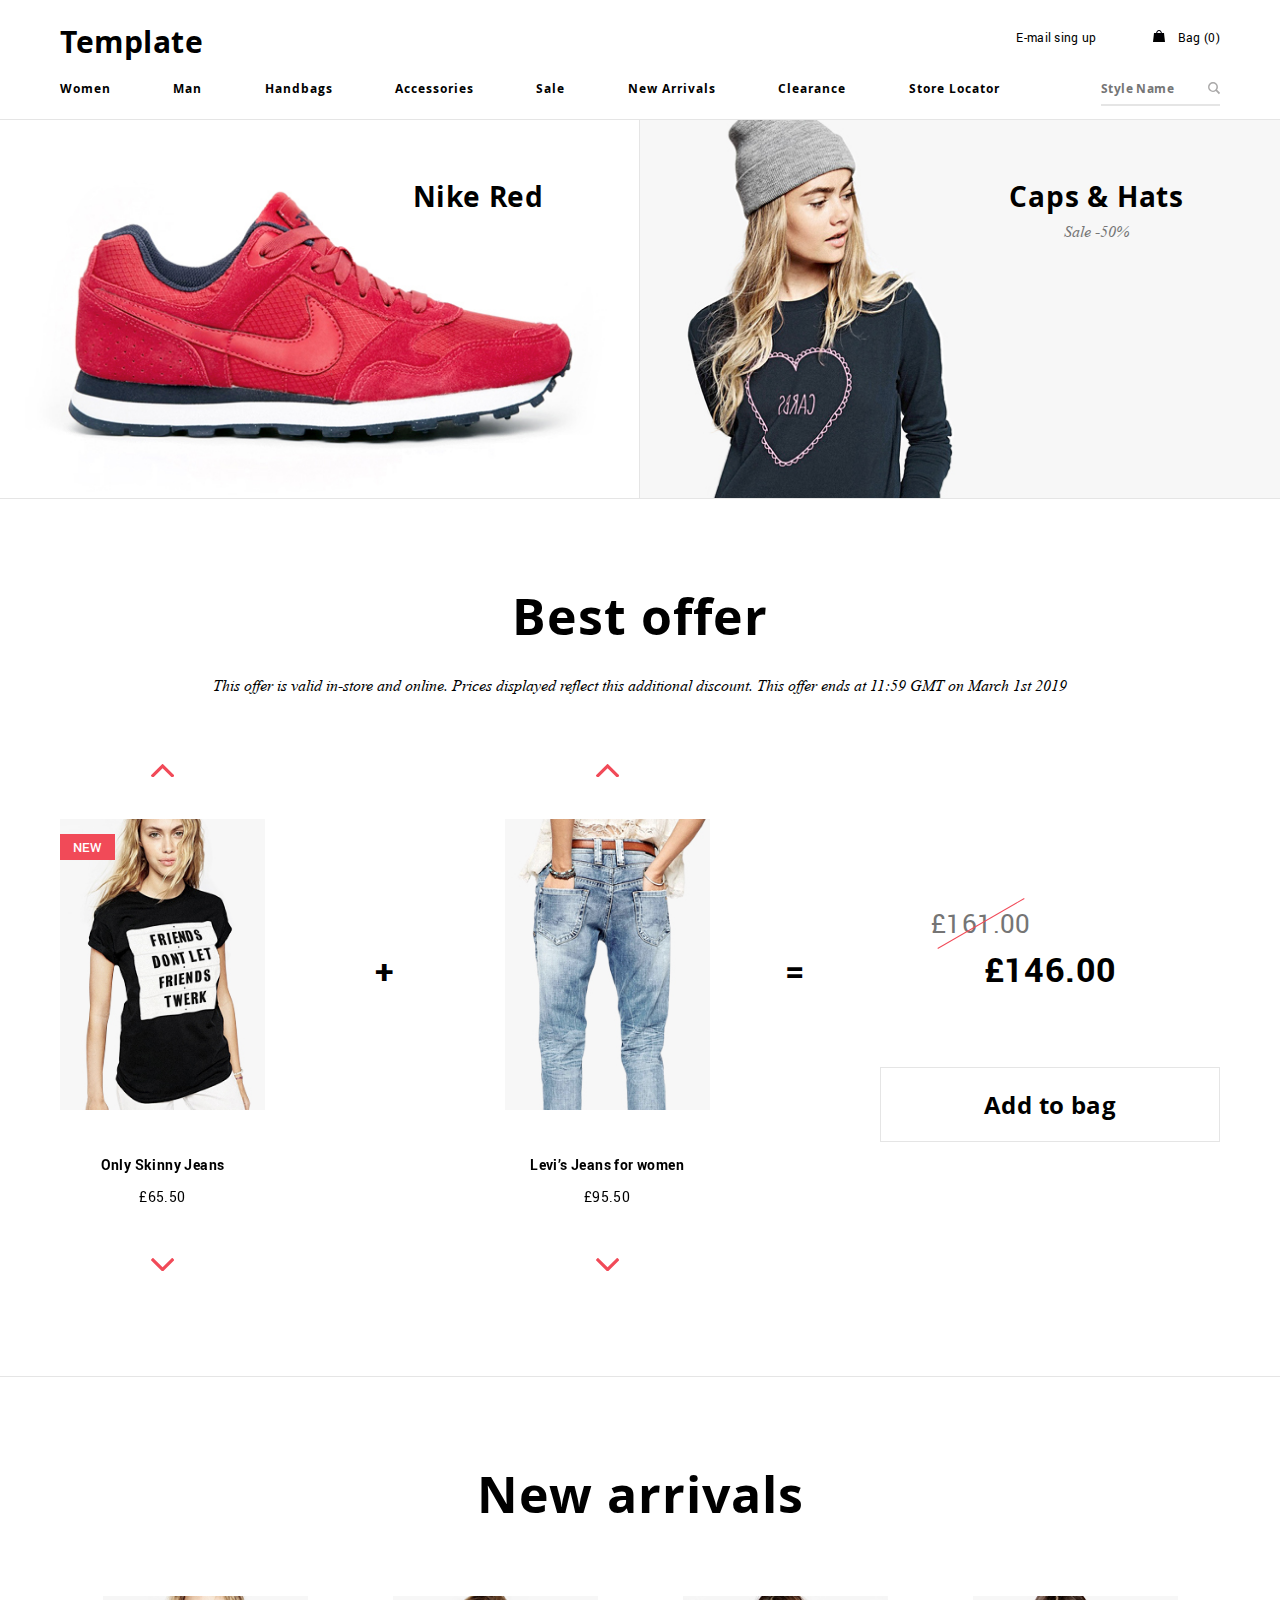
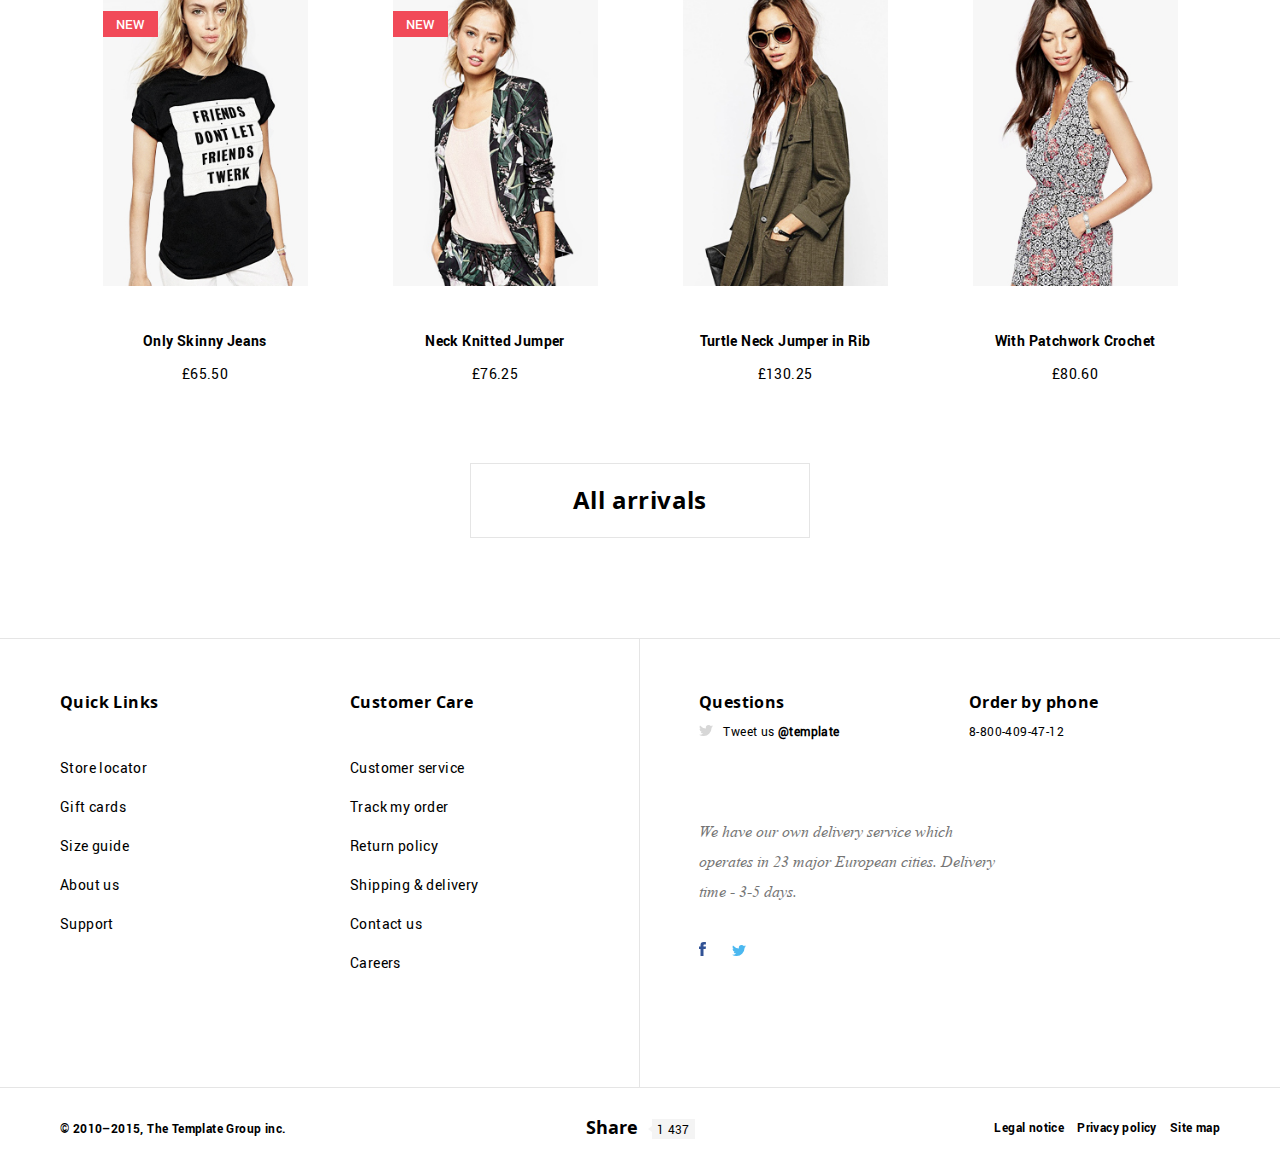
==== commit 71e08b80: "added filters (without functionality)" ====
--- a/index.html
+++ b/index.html
@@ -121,7 +121,10 @@
                       </div>
                       <div class="product__item-descr">
                         <a href="#" class="product-item__link">Only Skinny Jeans</a>
-                        <p class="product-item__text">£65.50</p>
+                        <div class="product-item__price-holder">
+                          <p class="product-item__price">£65.50</p>
+                        </div>
+
                       </div>
                     </div>
                   </div>
@@ -138,7 +141,9 @@
                       </div>
                       <div class="product__item-descr">
                         <a href="#" class="product-item__link">Only Skinny Jeans</a>
-                        <p class="product-item__text">£65.50</p>
+                        <div class="product-item__price-holder">
+                          <p class="product-item__price">£65.50</p>
+                        </div>
                       </div>
                     </div>
                   </div>
@@ -155,7 +160,9 @@
                       </div>
                       <div class="product__item-descr">
                         <a href="#" class="product-item__link">Only Skinny Jeans</a>
-                        <p class="product-item__text">£65.50</p>
+                        <div class="product-item__price-holder">
+                          <p class="product-item__price">£65.50</p>
+                        </div>
                       </div>
                     </div>
                   </div>
@@ -172,7 +179,9 @@
                       </div>
                       <div class="product__item-descr">
                         <a href="#" class="product-item__link">Only Skinny Jeans </a>
-                        <p class="product-item__text">£65.50</p>
+                        <div class="product-item__price-holder">
+                          <p class="product-item__price">£65.50</p>
+                        </div>
                       </div>
                     </div>
                   </div>
@@ -217,7 +226,10 @@
                       </div>
                       <div class="product__item-descr">
                         <a href="#" class="product-item__link">Levi’s Jeans for women</a>
-                        <p class="product-item__text">£95.50</p>
+
+                        <div class="product-item__price-holder">
+                          <p class="product-item__price">£95.50</p>
+                        </div>
                       </div>
                     </div>
                   </div>
@@ -234,7 +246,9 @@
                       </div>
                       <div class="product__item-descr">
                         <a href="#" class="product-item__link">Only Skinny Jeans</a>
-                        <p class="product-item__text">£65.50</p>
+                        <div class="product-item__price-holder">
+                          <p class="product-item__price">£65.50</p>
+                        </div>
                       </div>
                     </div>
                   </div>
@@ -251,7 +265,9 @@
                       </div>
                       <div class="product__item-descr">
                         <a href="#" class="product-item__link">Only Skinny Jeans</a>
-                        <p class="product-item__text">£65.50</p>
+                        <div class="product-item__price-holder">
+                          <p class="product-item__price">£65.50</p>
+                        </div>
                       </div>
                     </div>
                   </div>
@@ -306,70 +322,83 @@
       <div class="container">
         <h2 class="section__title">New arrivals</h2>
         <div class="product-wrapper">
-          <!-- <div class="col-6 col-sm-4 col-lg-3"> -->
-          <div class="product-item">
-            <div class="product-img-wrap">
-              <img src="img/only-skinny-jeans.jpg" alt="Only Skinny Jeans" class="product-img-wrap__img">
-              <span class="product-img-wrap__label">New</span>
-              <div class="product-img-wrap__hover">
-                <a href="#" class="product-img-wrap__hover-link">View item</a>
-              </div>
-            </div>
-            <div class="product__item-descr">
-              <a href="#" class="product-item__link">Only Skinny Jeans</a>
-              <p class="product-item__text">£65.50</p>
-            </div>
-          </div>
-          <!-- </div> -->
-
-          <!-- <div class="col-6 col-sm-4 col-lg-3"> -->
-          <div class="product-item">
-            <div class="product-img-wrap">
-              <img src="img/neck-knitted-jumper.jpg" alt="Neck Knitted Jumper" class="product-img-wrap__img">
-              <span class="product-img-wrap__label">New</span>
-              <div class="product-img-wrap__hover">
-                <a href="#" class="product-img-wrap__hover-link">View item</a>
-              </div>
-            </div>
-            <div class="product__item-descr">
-              <a href="#" class="product-item__link">Neck Knitted Jumper</a>
-              <p class="product-item__text">£76.25</p>
-            </div>
-          </div>
-          <!-- </div> -->
-
-          <!-- <div class="col-6 col-sm-4 col-lg-3"> -->
-          <div class="product-item ">
-            <div class="product-img-wrap">
-              <img src="img/turtle-neck-jumper-in-rib.jpg" alt="Turtle Neck Jumper in Rib"
-                class="product-img-wrap__img">
-              <div class="product-img-wrap__hover">
-                <a href="#" class="product-img-wrap__hover-link">View item</a>
-              </div>
-            </div>
-            <div class="product__item-descr">
-              <a href="#" class="product-item__link">Turtle Neck Jumper in Rib</a>
-              <p class="product-item__text">£130.25</p>
-            </div>
-          </div>
-          <!-- </div> -->
-
-
-
-          <!-- <div class="col-6 col-sm-4 col-lg-3"> -->
-          <div class="product-item ">
-            <div class="product-img-wrap">
-              <img src="img/with-patchwork-crochet.jpg" alt="With Patchwork Crochet" class="product-img-wrap__img">
-              <div class="product-img-wrap__hover">
-                <a href="#" class="product-img-wrap__hover-link">View item</a>
-              </div>
-            </div>
-            <div class="product__item-descr">
-              <a href="#" class="product-item__link">With Patchwork Crochet</a>
-              <p class="product-item__text">£80.60</p>
-            </div>
-          </div>
-          <!-- </div> -->
+
+          <div class="product-col col-6 col-md-4 col-lg-3">
+            <div class="product-item">
+              <div class="product-img-wrap">
+                <img src="img/only-skinny-jeans.jpg" alt="Only Skinny Jeans" class="product-img-wrap__img">
+                <span class="product-img-wrap__label">New</span>
+                <div class="product-img-wrap__hover">
+                  <a href="#" class="product-img-wrap__hover-link">View item</a>
+                </div>
+              </div>
+              <div class="product__item-descr">
+                <a href="#" class="product-item__link">Only Skinny Jeans</a>
+
+                <div class="product-item__price-holder">
+                  <p class="product-item__price">£65.50</p>
+                </div>
+              </div>
+            </div>
+          </div>
+
+          <div class="product-col col-6 col-md-4 col-lg-3">
+            <div class="product-item">
+              <div class="product-img-wrap">
+                <img src="img/neck-knitted-jumper.jpg" alt="Neck Knitted Jumper" class="product-img-wrap__img">
+                <span class="product-img-wrap__label">New</span>
+                <div class="product-img-wrap__hover">
+                  <a href="#" class="product-img-wrap__hover-link">View item</a>
+                </div>
+              </div>
+              <div class="product__item-descr">
+                <a href="#" class="product-item__link">Neck Knitted Jumper</a>
+
+                <div class="product-item__price-holder">
+                  <p class="product-item__price">£76.25</p>
+                </div>
+              </div>
+            </div>
+          </div>
+
+          <div class="product-col col-6 col-md-4 col-lg-3">
+            <div class="product-item ">
+              <div class="product-img-wrap">
+                <img src="img/turtle-neck-jumper-in-rib.jpg" alt="Turtle Neck Jumper in Rib"
+                  class="product-img-wrap__img">
+                <div class="product-img-wrap__hover">
+                  <a href="#" class="product-img-wrap__hover-link">View item</a>
+                </div>
+              </div>
+              <div class="product__item-descr">
+                <a href="#" class="product-item__link">Turtle Neck Jumper in Rib</a>
+
+                <div class="product-item__price-holder">
+                  <p class="product-item__price">£130.25</p>
+                </div>
+              </div>
+            </div>
+          </div>
+
+
+
+          <div class="product-col col-6 col-md-4 col-lg-3">
+            <div class="product-item">
+              <div class="product-img-wrap">
+                <img src="img/with-patchwork-crochet.jpg" alt="With Patchwork Crochet" class="product-img-wrap__img">
+                <div class="product-img-wrap__hover">
+                  <a href="#" class="product-img-wrap__hover-link">View item</a>
+                </div>
+              </div>
+              <div class="product__item-descr">
+                <a href="#" class="product-item__link">With Patchwork Crochet</a>
+
+                <div class="product-item__price-holder">
+                  <p class="product-item__price">£80.60</p>
+                </div>
+              </div>
+            </div>
+          </div>
 
         </div>
 
--- a/css/main.css
+++ b/css/main.css
@@ -77,6 +77,9 @@
 * {
   box-sizing: border-box;
 }
+*:focus {
+  outline: none;
+}
 
 input[type="search"],
 input[type="email"],
@@ -511,11 +514,12 @@
   display: flex;
   -ms-flex-wrap: wrap;
   flex-wrap: wrap;
-  margin: 67px 0;
+  margin-top: 67px;
 }
 .product-col {
   display: flex;
   justify-content: center;
+  margin-bottom: 67px;
 }
 .product-item {
   flex: 0 0 158px;
@@ -580,13 +584,34 @@
   font: 12px "Roboto-Bold";
   letter-spacing: 0.4px;
 }
-
-.product-item__text {
+.product-item__price-holder {
+  display: flex;
+  justify-content: center;
+  align-items: center;
+}
+.product-item__price {
   font: 12px "Roboto";
   letter-spacing: 0.4px;
-  margin: 10px 0;
-}
-
+  margin: 10px 6px;
+}
+.product-item__price.old {
+  position: relative;
+  display: inline-flex;
+  justify-content: center;
+  align-items: center;
+  color: #757575;
+}
+.product-item__price.old:after {
+  content: "";
+  display: inline-block;
+  position: absolute;
+  top: auto;
+  left: auto;
+  width: 100%;
+  height: 1px;
+  background: #f14a58;
+  transform: rotate(-30deg);
+}
 .product__item-descr {
   /* padding: 28px 0; */
   padding-top: 28px;
@@ -621,6 +646,7 @@
 .section-info {
   width: 100%;
   text-align: center;
+  margin-bottom: 67px;
 }
 
 .section-info__title {
@@ -654,9 +680,57 @@
 .order-xs-6 {
   order: 6;
 }
+/* filters */
+.filter-top__btn {
+  padding: 10px;
+  width: 38px;
+  height: 100%;
+  display: flex;
+  align-items: center;
+  justify-content: center;
+  background-color: transparent;
+  border: none;
+}
+.close-ic {
+  display: none;
+}
+.close-ic__path {
+  fill: #f14a58;
+  fill-rule: evenodd;
+}
+.arrow-down {
+  display: inline-block;
+  width: 0;
+  height: 0;
+  border-style: solid;
+  border-width: 3px 2.5px 0 2.5px;
+  border-color: #000 transparent transparent transparent;
+}
+.filter-top__btn.open .close-ic {
+  display: block;
+}
+.filter-top__btn.open .arrow-down {
+  display: none;
+}
 .filter-top-mobile {
   display: flex;
   justify-content: space-between;
+  align-items: center;
+  height: 55px;
+  font: 13px "OpenSans-Bold";
+  letter-spacing: 0.4px;
+}
+.selected-filters__text {
+  color: #000;
+}
+.selected-filters__text.selected {
+  color: #f14a58;
+}
+.filters-list-wrap {
+  display: none;
+}
+.filters-list-wrap.active {
+  display: block;
 }
 .filters-list {
   display: flex;
@@ -666,22 +740,24 @@
   width: 50%;
   margin-top: 50px;
 }
+.filter-select-values .filter-select__value {
+  display: none;
+}
 .filter-select__name {
   font: 16.65px "Roboto-Bold";
   letter-spacing: 0.4px;
 }
-/* .filter-select__list {
-  
-} */
+
 .subfilter {
   font: 14px "OpenSans-Bold";
   letter-spacing: 0.4px;
-  padding: 0;
+  padding: 14px 0;
   margin: 0;
   list-style-position: inside;
 }
 .subfilter__value {
   color: #a8a8a8;
+  padding: 9px 0;
 }
 .subfilter__value_default {
   color: #000;
@@ -1132,12 +1208,12 @@
   }
 
   .product-item__link,
-  .product-item__text {
+  .product-item__price {
     font-size: 14px;
   }
 
-  .product-item__text {
-    margin: 13px 0;
+  .product-item__price {
+    margin: 13px 6px;
   }
 
   .product__item-descr {
@@ -1201,6 +1277,10 @@
   .btn {
     width: 340px;
   }
+  /* filters */
+  .filter-select {
+    width: 33.333%;
+  }
 }
 
 @media (min-width: 1024px) {
@@ -1221,9 +1301,9 @@
   .lg-d-none {
     display: none;
   }
-  .sm-d-none {
+  /* .sm-d-none {
     display: block;
-  }
+  } */
 
   .logo {
     font-size: 30px;
@@ -1326,7 +1406,89 @@
   .total-price_old {
     margin-left: 51px;
   }
-
+  /* filters */
+  .filters-list-wrap {
+    display: block;
+  }
+  .filter-top-mobile-wrap {
+    display: none;
+  }
+  .filters-list-wrap {
+    border-top: 0;
+  }
+  .filter-select {
+    position: relative;
+    cursor: pointer;
+    width: auto;
+    height: 64px;
+    display: flex;
+    align-items: center;
+    justify-content: space-between;
+    flex: 1;
+    padding: 0 20px;
+    margin: 0;
+    border-left: 1px solid transparent;
+    border-right: 1px solid transparent;
+  }
+  .filter-select.selected {
+    background-color: #f7f7f7;
+  }
+  .filter-select:after {
+    content: "";
+    width: 0;
+    height: 0;
+    display: inline-block;
+    border-style: solid;
+    border-width: 3px 2.5px 0 2.5px;
+    border-color: #000 transparent transparent transparent;
+  }
+
+  .filter-select__list {
+    display: none;
+    width: 100%;
+    position: absolute;
+    top: 100%;
+    left: 0;
+    z-index: 10;
+    background: #fff;
+    border: 1px solid #e5e5e5;
+    box-shadow: 0 5px 10px #ccc;
+    padding: 7px 0;
+  }
+  .filter-select:hover {
+    border-color: #e5e5e5;
+  }
+  .filter-select:hover .filter-select__list {
+    display: block;
+  }
+  .filter-select-values {
+    display: flex;
+    flex-direction: column;
+  }
+  .filter-select.selected .filter-select__name {
+    font-size: 12px;
+  }
+  .filter-select-values .filter-select__value {
+    display: block;
+  }
+  .filter-select.selected .filter-select__value {
+    color: #f14a58;
+    font: 16px "OpenSans-Bold";
+    letter-spacing: 0.4px;
+  }
+  .subfilter {
+    list-style: none;
+  }
+  .subfilter__value {
+    cursor: pointer;
+    font-size: 12px;
+    padding: 6px 20px;
+    color: #000;
+  }
+  .subfilter__value:hover {
+    color: #f14a58;
+    background: #f7f7f7;
+  }
   /* footer */
   .footer__title {
     margin-top: 52px;
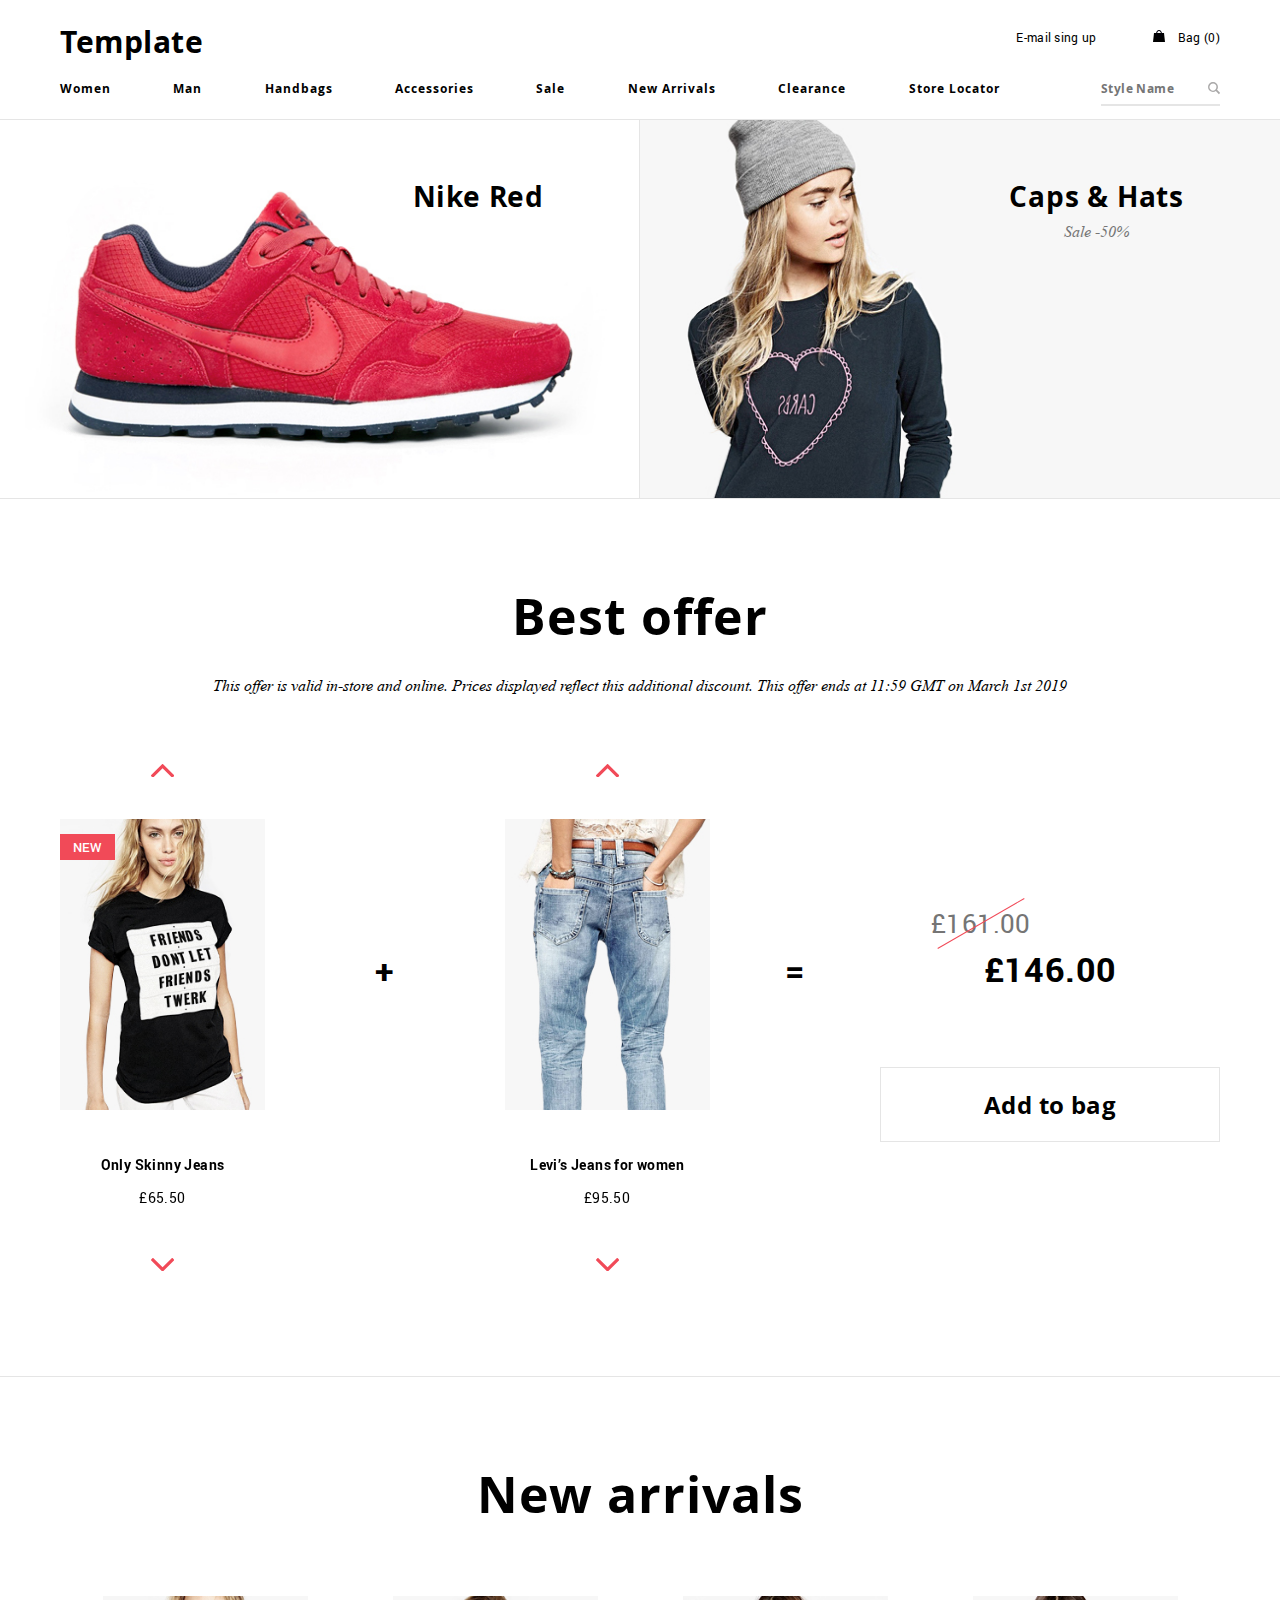
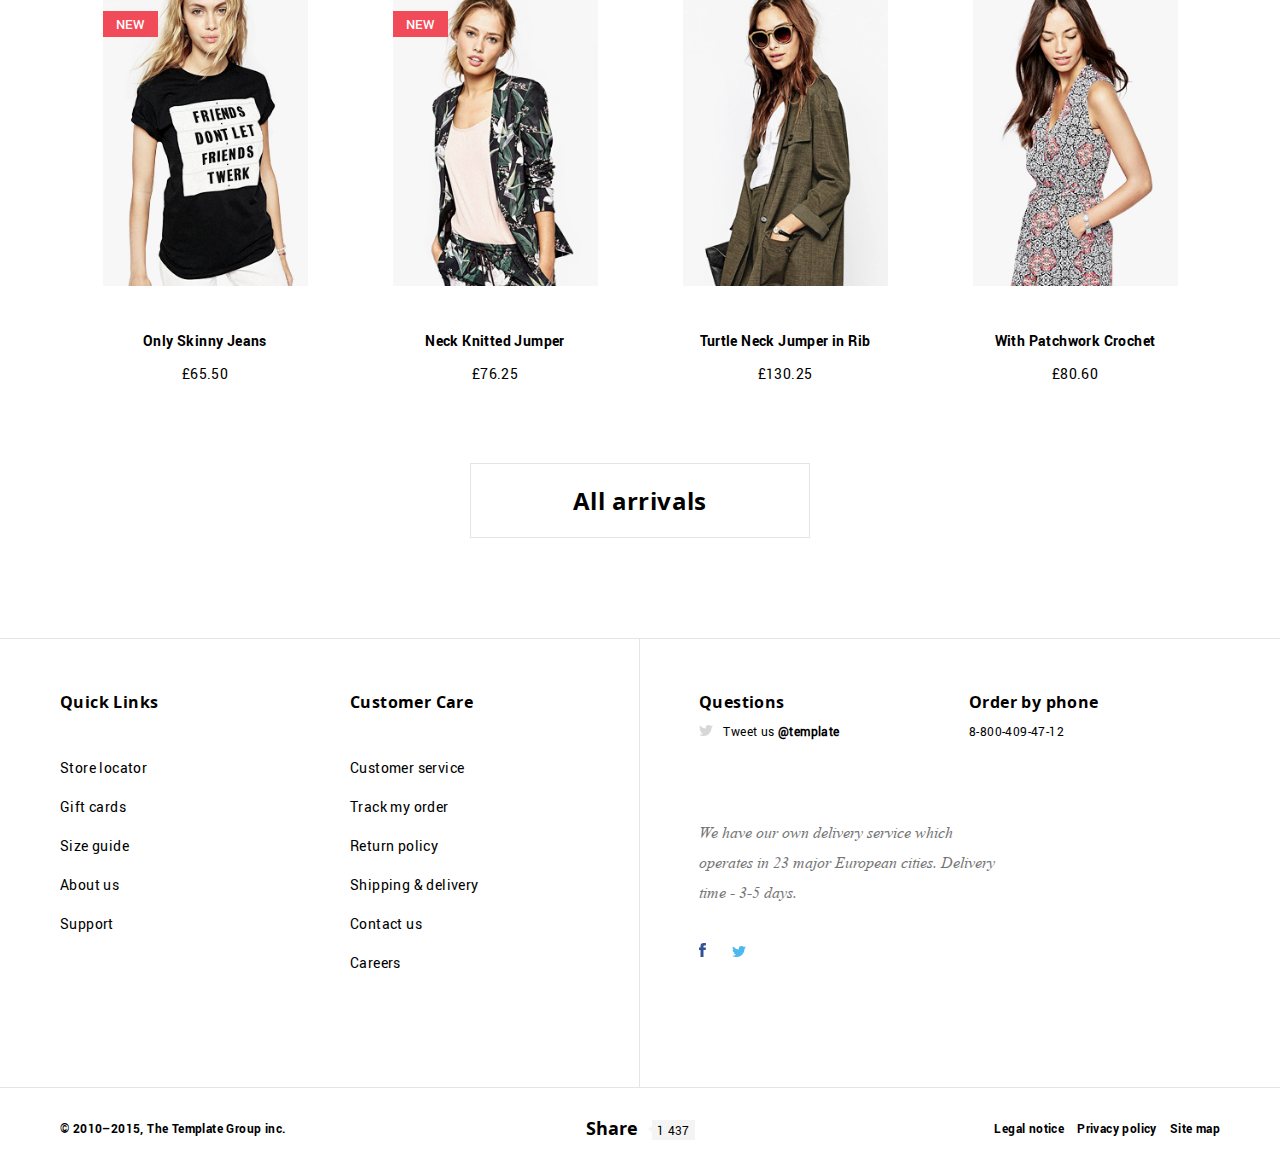
==== commit 2fe487b0: "shopping bag without functionality" ====
--- a/index.html
+++ b/index.html
@@ -70,7 +70,7 @@
       <div class="wrapper">
         <div class="banners">
           <div class="banner">
-            <a href="#" class="banner-link">
+            <a href="item.html" class="banner-link">
               <img class="banner-link__img" src="img/nike-red.jpg" alt="nike-red">
               <div class="banner-text">
                 <div class="banner-text__title">Nike Red</div>
@@ -116,11 +116,11 @@
                         <img src="img/only-skinny-jeans.jpg" alt="Only Skinny Jeans" class="product-img-wrap__img">
                         <span class="product-img-wrap__label">New</span>
                         <div class="product-img-wrap__hover">
-                          <a href="#" class="product-img-wrap__hover-link">View item</a>
-                        </div>
-                      </div>
-                      <div class="product__item-descr">
-                        <a href="#" class="product-item__link">Only Skinny Jeans</a>
+                          <a href="item-1.html" class="product-img-wrap__hover-link">View item</a>
+                        </div>
+                      </div>
+                      <div class="product__item-descr">
+                        <a href="item-1.html" class="product-item__link">Only Skinny Jeans</a>
                         <div class="product-item__price-holder">
                           <p class="product-item__price">£65.50</p>
                         </div>
@@ -297,9 +297,9 @@
 
               <div class="total-price_new-holder">
                 <span class="equals lg-d-none">=</span>
-                <spam class="total-price_new">
+                <span class="total-price_new">
                   £146.00
-                </spam>
+                </span>
 
 
               </div>
@@ -329,11 +329,11 @@
                 <img src="img/only-skinny-jeans.jpg" alt="Only Skinny Jeans" class="product-img-wrap__img">
                 <span class="product-img-wrap__label">New</span>
                 <div class="product-img-wrap__hover">
-                  <a href="#" class="product-img-wrap__hover-link">View item</a>
+                  <a href="item-1.html" class="product-img-wrap__hover-link">View item</a>
                 </div>
               </div>
               <div class="product__item-descr">
-                <a href="#" class="product-item__link">Only Skinny Jeans</a>
+                <a href="item-1.html" class="product-item__link">Only Skinny Jeans</a>
 
                 <div class="product-item__price-holder">
                   <p class="product-item__price">£65.50</p>
--- a/css/main.css
+++ b/css/main.css
@@ -1,12 +1,10 @@
 @font-face {
   font-family: "OpenSans-Bold";
   src: url("../fonts/open-sans/OpenSans-Bold-webfont.eot");
-  src: url("../fonts/open-sans/OpenSans-Bold-webfont.eot?#iefix")
-      format("embedded-opentype"),
+  src: url("../fonts/open-sans/OpenSans-Bold-webfont.eot?#iefix") format("embedded-opentype"),
     url("../fonts/open-sans/OpenSans-Bold-webfont.woff") format("woff"),
     url("../fonts/open-sans/OpenSans-Bold-webfont.ttf") format("truetype"),
-    url("../fonts/open-sans/OpenSans-Bold-webfont.svg#open_sansbold")
-      format("svg");
+    url("../fonts/open-sans/OpenSans-Bold-webfont.svg#open_sansbold") format("svg");
   font-weight: normal;
   font-style: normal;
 }
@@ -14,12 +12,10 @@
 @font-face {
   font-family: "OpenSans-Semibold";
   src: url("../fonts/open-sans/OpenSans-Semibold-webfont.eot");
-  src: url("../fonts/open-sans/OpenSans-Semibold-webfont.eot?#iefix")
-      format("embedded-opentype"),
+  src: url("../fonts/open-sans/OpenSans-Semibold-webfont.eot?#iefix") format("embedded-opentype"),
     url("../fonts/open-sans/OpenSans-Semibold-webfont.woff") format("woff"),
     url("../fonts/open-sans/OpenSans-Semibold-webfont.ttf") format("truetype"),
-    url("../fonts/open-sans/OpenSans-Semibold-webfont.svg#open_sanssemibold")
-      format("svg");
+    url("../fonts/open-sans/OpenSans-Semibold-webfont.svg#open_sanssemibold") format("svg");
   font-weight: normal;
   font-style: normal;
 }
@@ -27,8 +23,7 @@
 @font-face {
   font-family: "Roboto-Bold";
   src: url("../fonts/roboto/Roboto-Bold-webfont.eot");
-  src: url("../fonts/roboto/Roboto-Bold-webfont.eot?#iefix")
-      format("embedded-opentype"),
+  src: url("../fonts/roboto/Roboto-Bold-webfont.eot?#iefix") format("embedded-opentype"),
     url("../fonts/roboto/Roboto-Bold-webfont.woff") format("woff"),
     url("../fonts/roboto/Roboto-Bold-webfont.ttf") format("truetype"),
     url("../fonts/roboto/Roboto-Bold-webfont.svg#robotobold") format("svg");
@@ -39,8 +34,7 @@
 @font-face {
   font-family: "Roboto-Medium";
   src: url("../fonts/roboto/Roboto-Medium-webfont.eot");
-  src: url("../fonts/roboto/Roboto-Medium-webfont.eot?#iefix")
-      format("embedded-opentype"),
+  src: url("../fonts/roboto/Roboto-Medium-webfont.eot?#iefix") format("embedded-opentype"),
     url("../fonts/roboto/Roboto-Medium-webfont.woff") format("woff"),
     url("../fonts/roboto/Roboto-Medium-webfont.ttf") format("truetype"),
     url("../fonts/roboto/Roboto-Medium-webfont.svg#robotomedium") format("svg");
@@ -51,25 +45,20 @@
 @font-face {
   font-family: "Roboto";
   src: url("../fonts/roboto/Roboto-Regular-webfont.eot");
-  src: url("../fonts/roboto/Roboto-Regular-webfont.eot?#iefix")
-      format("embedded-opentype"),
+  src: url("../fonts/roboto/Roboto-Regular-webfont.eot?#iefix") format("embedded-opentype"),
     url("../fonts/roboto/Roboto-Regular-webfont.woff") format("woff"),
     url("../fonts/roboto/Roboto-Regular-webfont.ttf") format("truetype"),
-    url("../fonts/roboto/Roboto-Regular-webfont.svg#robotoregular")
-      format("svg");
+    url("../fonts/roboto/Roboto-Regular-webfont.svg#robotoregular") format("svg");
   font-weight: normal;
   font-style: normal;
 }
 
 @font-face {
   font-family: "TimesNewRoman-Italic";
-  src: url("../fonts/times-new-roman/TimesNewRomanPS-ItalicMT.eot?#iefix")
-      format("embedded-opentype"),
+  src: url("../fonts/times-new-roman/TimesNewRomanPS-ItalicMT.eot?#iefix") format("embedded-opentype"),
     url("../fonts/times-new-roman/TimesNewRomanPS-ItalicMT.woff") format("woff"),
-    url("../fonts/times-new-roman/TimesNewRomanPS-ItalicMT.ttf")
-      format("truetype"),
-    url("../fonts/times-new-roman/TimesNewRomanPS-ItalicMT.svg#TimesNewRomanPS-ItalicMT")
-      format("svg");
+    url("../fonts/times-new-roman/TimesNewRomanPS-ItalicMT.ttf") format("truetype"),
+    url("../fonts/times-new-roman/TimesNewRomanPS-ItalicMT.svg#TimesNewRomanPS-ItalicMT") format("svg");
   font-weight: normal;
   font-style: normal;
 }
@@ -77,6 +66,7 @@
 * {
   box-sizing: border-box;
 }
+
 *:focus {
   outline: none;
 }
@@ -154,15 +144,16 @@
   text-transform: uppercase;
   text-decoration: none;
   color: #000;
-  padding-top: 21px;
 }
 
 .logo:hover {
   text-decoration: none;
 }
+
 .visible-xs {
   display: block;
 }
+
 .header-top__right {
   display: -webkit-box;
   display: -ms-flexbox;
@@ -310,6 +301,7 @@
   /* -ms-flex-wrap: wrap;
   flex-wrap: wrap; */
 }
+
 .banner {
   width: 100%;
 }
@@ -340,10 +332,12 @@
   right: 15%;
   text-align: center;
 }
+
 .banner-text_bottom {
   top: auto;
   bottom: 10%;
 }
+
 .banner-text_center {
   width: 100%;
   right: 0;
@@ -367,6 +361,7 @@
 .banner-text__info_white {
   color: #fff;
 }
+
 .banner-text__title_red {
   color: #f14a58;
 }
@@ -516,11 +511,13 @@
   flex-wrap: wrap;
   margin-top: 67px;
 }
+
 .product-col {
   display: flex;
   justify-content: center;
   margin-bottom: 67px;
 }
+
 .product-item {
   flex: 0 0 158px;
   max-width: 158px;
@@ -548,6 +545,18 @@
 
 .product-img-wrap__hover {
   display: none;
+}
+
+.product-img-wrap__img {
+  width: 100%;
+  display: block;
+}
+
+.product-img-wrap__hover-link {
+  font: 22px "OpenSans-Bold";
+  letter-spacing: 0.4px;
+  color: #f14a58;
+  display: flex;
   flex-direction: column;
   justify-content: center;
   align-items: center;
@@ -559,17 +568,6 @@
   background: rgba(0, 0, 0, 0.5);
 }
 
-.product-img-wrap__img {
-  width: 100%;
-  display: block;
-}
-
-.product-img-wrap__hover-link {
-  font: 22px "OpenSans-Bold";
-  letter-spacing: 0.4px;
-  color: #f14a58;
-}
-
 .product-img-wrap:hover .product-img-wrap__hover {
   display: flex;
 }
@@ -581,19 +579,22 @@
 }
 
 .product-item__link {
-  font: 12px "Roboto-Bold";
+  font: 12px/20px "Roboto-Bold";
   letter-spacing: 0.4px;
 }
+
 .product-item__price-holder {
   display: flex;
   justify-content: center;
   align-items: center;
 }
+
 .product-item__price {
   font: 12px "Roboto";
   letter-spacing: 0.4px;
   margin: 10px 6px;
 }
+
 .product-item__price.old {
   position: relative;
   display: inline-flex;
@@ -601,6 +602,7 @@
   align-items: center;
   color: #757575;
 }
+
 .product-item__price.old:after {
   content: "";
   display: inline-block;
@@ -612,6 +614,7 @@
   background: #f14a58;
   transform: rotate(-30deg);
 }
+
 .product__item-descr {
   /* padding: 28px 0; */
   padding-top: 28px;
@@ -628,10 +631,10 @@
   justify-content: center;
   align-items: center;
   width: 220px;
-  height: 75px;
+  height: 62px;
   margin: 0 auto;
   border: 1px solid #e5e5e5;
-  font: 20px "OpenSans-Bold";
+  font: 18px "OpenSans-Bold";
   letter-spacing: 0.4px;
   transition: border-color, color 0.3s ease;
 }
@@ -680,6 +683,7 @@
 .order-xs-6 {
   order: 6;
 }
+
 /* filters */
 .filter-top__btn {
   padding: 10px;
@@ -691,13 +695,16 @@
   background-color: transparent;
   border: none;
 }
+
 .close-ic {
   display: none;
 }
+
 .close-ic__path {
   fill: #f14a58;
   fill-rule: evenodd;
 }
+
 .arrow-down {
   display: inline-block;
   width: 0;
@@ -706,12 +713,15 @@
   border-width: 3px 2.5px 0 2.5px;
   border-color: #000 transparent transparent transparent;
 }
+
 .filter-top__btn.open .close-ic {
   display: block;
 }
+
 .filter-top__btn.open .arrow-down {
   display: none;
 }
+
 .filter-top-mobile {
   display: flex;
   justify-content: space-between;
@@ -720,29 +730,37 @@
   font: 13px "OpenSans-Bold";
   letter-spacing: 0.4px;
 }
+
 .selected-filters__text {
   color: #000;
 }
+
 .selected-filters__text.selected {
   color: #f14a58;
 }
+
 .filters-list-wrap {
   display: none;
 }
+
 .filters-list-wrap.active {
   display: block;
 }
+
 .filters-list {
   display: flex;
   flex-wrap: wrap;
 }
+
 .filter-select {
   width: 50%;
   margin-top: 50px;
 }
+
 .filter-select-values .filter-select__value {
   display: none;
 }
+
 .filter-select__name {
   font: 16.65px "Roboto-Bold";
   letter-spacing: 0.4px;
@@ -755,16 +773,337 @@
   margin: 0;
   list-style-position: inside;
 }
+
 .subfilter__value {
   color: #a8a8a8;
   padding: 9px 0;
 }
+
 .subfilter__value_default {
   color: #000;
 }
+
 .subfilter__value_selected {
   color: #f14a58;
 }
+
+/* Item page */
+.bradcrumbs-holder {
+  font-family: "OpenSans-Bold";
+  letter-spacing: 0.4px;
+}
+
+.bradcrumbs {
+  display: flex;
+  align-items: center;
+  height: 54px;
+}
+
+.bradcrumbs__link {
+  font-size: 12px;
+  margin-right: 10px;
+}
+
+.bradcrumbs__title {
+  font-size: 18px;
+  margin: 0 10px;
+}
+
+.item-section,
+.cart-section {
+  margin-top: 14px;
+  margin-bottom: 100px;
+}
+
+.item-section__btn {
+  margin-top: 60px;
+}
+
+.item-view {
+  display: flex;
+  flex-direction: column;
+  align-items: center;
+  margin-bottom: 50px;
+}
+
+.item-view__switcher {
+  display: flex;
+}
+
+.item-view__switcher-thumbnail {
+  position: relative;
+  cursor: pointer;
+}
+
+.item-view__switcher-thumbnail img {
+  pointer-events: none;
+}
+
+.item-view__switcher-thumbnail.active:before {
+  content: "";
+  position: absolute;
+  top: 0;
+  left: 0;
+  width: 100%;
+  height: 100%;
+  background: rgba(0, 0, 0, 0.5);
+}
+
+.item-view__img {
+  display: block;
+  max-width: 100%;
+}
+
+.item-descr {
+  display: flex;
+  flex-flow: column wrap;
+  align-items: center;
+}
+
+.item-descr__title {
+  font: 20px "Roboto-Bold";
+  letter-spacing: 0.4px;
+}
+
+.item-descr__text {
+  max-width: 65%;
+}
+
+.item-descr__price {
+  font: 18px "Roboto";
+  letter-spacing: 0.4px;
+}
+
+.item-desc__prod-prop {
+  margin: 15px 0;
+  display: flex;
+  align-items: center;
+}
+
+.item-desc__prod-prop-wrapper {
+  max-width: 100%;
+  width: max-content;
+  margin: 0 auto;
+  display: flex;
+  flex-direction: column;
+}
+
+.prod-prop__text {
+  font: 12px "Roboto";
+  letter-spacing: 0.4px;
+  min-width: 55px;
+}
+
+.prod-prop__value {
+  position: relative;
+}
+
+.prod-prop__label {
+  cursor: pointer;
+  min-width: 80px;
+  padding: 0 10px;
+  height: 40px;
+  display: inline-flex;
+  align-items: center;
+  justify-content: center;
+  border: 1px solid transparent;
+  font: 14px "OpenSans-Bold";
+  letter-spacing: 0.4px;
+  margin: 0 10px;
+}
+
+.prod-prop__radio {
+  position: absolute;
+  left: 0;
+  right: 0;
+  display: block;
+  width: 100%;
+  height: 100%;
+  visibility: hidden;
+}
+
+.prod-prop__radio:checked~.prod-prop__label {
+  border-color: #e5e5e5;
+}
+
+/* Shopping Bag */
+.cart__prod-holder {
+  display: flex;
+  flex-wrap: wrap;
+}
+
+.cart__prod-col {
+  width: 100%;
+}
+
+.cart-item.product-item {
+  flex: 0 0 100%;
+  max-width: 100%;
+  display: flex;
+  margin-bottom: 40px;
+}
+
+.cart-item__img-wrap {
+  max-width: 159px;
+}
+
+.cart-item .product-item__price-holder {
+  justify-content: flex-start;
+}
+
+.cart-item__descr {
+  max-width: calc(100% - 159px);
+  width: 100%;
+  padding-left: 20px;
+  text-align: left;
+}
+
+.cart-item__descr.product__item-descr {
+  padding-top: 10px;
+}
+
+.cart-item .product-item__price {
+  font: 14px "Roboto-Bold";
+  margin: 6px 0;
+}
+
+.cart-item .product-item__link {
+  display: block;
+  width: 80%;
+}
+
+.prod-prop {
+  font: 10px/20px "Roboto";
+  letter-spacing: .4px;
+  margin-top: 18px;
+}
+
+.prod-prop p {
+  margin: 0;
+}
+
+.prod-prop-quantity_wrap {
+  display: flex;
+  flex-wrap: wrap;
+  margin-bottom: 22px;
+}
+
+.prod-prop-quantity {
+  display: flex;
+  align-items: center;
+  margin-left: 3px;
+}
+
+.btn-minus,
+.btn-plus {
+  background: transparent;
+  border: 0;
+  width: 20px;
+  height: 20px;
+  display: inline-flex;
+  align-items: center;
+}
+
+.minus-ic_color {
+  fill: #f14a58;
+}
+
+.btn-text {
+  border: 0;
+  padding: 0;
+  background: transparent;
+  font: 11px "OpenSans-Bold";
+  letter-spacing: .4px;
+  cursor: pointer;
+}
+
+.btn-remove {
+  color: #f14a58;
+}
+
+.quantity-input {
+  max-width: calc(100% - 40px);
+  max-width: 12px;
+  border: none;
+  background: transparent;
+  text-align: center;
+}
+
+.quantity-input::-webkit-inner-spin-button,
+.quantity-input::-webkit-outer-spin-button {
+  -webkit-appearance: none;
+  -moz-appearance: textfield;
+  -webkit-appearance: none;
+  appearance: none;
+  margin: 0;
+}
+
+.cart-bottom {
+  display: flex;
+  flex-flow: column wrap;
+  text-align: center;
+}
+
+.cart-info {
+  background-color: #f7f7f7;
+  font: 10px/16px "OpenSans-Bold";
+  letter-spacing: .4px;
+  text-align: center;
+  margin-top: 12px;
+  overflow: hidden;
+}
+
+.cart-info__text b {
+  color: #f14a58;
+}
+
+.cart-total {
+  letter-spacing: .4px;
+  margin: 15px 0;
+}
+
+.cart__total-discount_wrap {
+  font: 12px "Roboto";
+  color: #f14a58;
+}
+
+.cart__total-price_wrap {
+  font: 16px "Roboto-Bold";
+}
+
+.cart__total-discount,
+.cart__total-price {
+  font-size: 1.2em;
+  line-height: 1.5;
+}
+
+.cart__total-text {
+  margin: 0;
+}
+
+.btn-empty-bag {
+  margin-top: 17px;
+  font-size: 10px;
+}
+
+.cart-message {
+  display: flex;
+  flex-flow: column wrap;
+  justify-content: center;
+  height: 50vh;
+
+}
+
+.cart-message__text {
+  text-align: center;
+  font: 1.2em "OpenSans-Bold";
+}
+
+.cart-message__text a,
+.cart-message__text b {
+  color: #f14a58;
+}
+
 /* Footer */
 footer {
   flex-shrink: 0;
@@ -809,10 +1148,12 @@
   flex-wrap: wrap;
   justify-content: space-between;
 }
+
 .footer-top__left {
   margin-left: -20px;
   margin-right: -20px;
 }
+
 .footer-top__right {
   border-top: 1px solid #e5e5e5;
   margin: 50px -20px 0;
@@ -942,6 +1283,7 @@
   padding: 0 20px;
   border-bottom: 1px solid #e5e5e5;
 }
+
 .footer-copyright {
   display: inline-block;
   padding: 25px 0;
@@ -960,6 +1302,7 @@
 }
 
 @media (min-width: 640px) {
+
   /* Footer */
   .footer-top {
     display: -webkit-box;
@@ -1076,10 +1419,13 @@
   .logo {
     font-size: 26px;
     text-transform: none;
-  }
+    padding-top: 21px;
+  }
+
   .visible-xs {
     display: none;
   }
+
   /* Menu */
 
   .header-menu-wrapper,
@@ -1244,9 +1590,6 @@
     font-size: 30px;
   }
 
-  /* .equals {
-    margin-right: 30px;
-  } */
   .best-offer__total {
     width: 28%;
     margin-top: -130px;
@@ -1275,12 +1618,133 @@
   }
 
   .btn {
-    width: 340px;
-  }
+    font-size: 20px;
+    height: 70px;
+    width: 300px;
+  }
+
   /* filters */
   .filter-select {
     width: 33.333%;
   }
+
+  /* Item page */
+  .bradcrumbs {
+    height: 64px;
+  }
+
+  .bradcrumbs__link {
+    font-size: 16px;
+  }
+
+  .bradcrumbs__title {
+    font-size: 20px;
+  }
+
+  .item-section,
+  .cart-section {
+    margin-top: 30px;
+  }
+
+  .item-view {
+    flex-direction: row;
+    justify-content: center;
+    align-items: stretch;
+  }
+
+  .item-view__switcher {
+    flex-direction: column;
+    justify-content: space-between;
+  }
+
+  .item-descr__text {
+    font-size: 14px;
+  }
+
+  .item-desc__prod-prop-wrapper {
+    align-items: center;
+  }
+
+  /* Shopping bag */
+  .cart__prod-col {
+    width: 50%;
+  }
+
+  .cart-item.product-item {
+    margin-bottom: 95px;
+  }
+
+  .cart-item__img-wrap {
+    max-width: 145px;
+  }
+
+  .cart-item .product-item__link {
+    width: 100%;
+    line-height: 1.6;
+  }
+
+  .cart-item__descr {
+    padding-left: 25px;
+    padding-right: 25px;
+  }
+
+
+  .prod-prop {
+    font-size: 12px;
+    line-height: 2;
+    margin-top: 0;
+  }
+
+  .prod-prop-quantity_wrap {
+    margin-bottom: 0;
+  }
+
+  .btn-text {
+    font-size: 13px;
+  }
+
+  .cart-info {
+    font-size: 11px;
+    margin-bottom: 32px;
+  }
+
+  .cart-bottom {
+    flex-direction: row;
+    align-items: center;
+    justify-content: space-between;
+  }
+
+  .cart-total {
+    margin: 0;
+  }
+
+  .cart__total-discount_wrap {
+    font-size: 16px;
+    margin-top: -18px;
+  }
+
+  .cart__total-price_wrap {
+    font-size: 20px;
+  }
+
+  .cart__total-discount {
+    line-height: 1;
+  }
+
+  .btn-empty-bag {
+    order: 1;
+    margin-top: 0;
+  }
+
+  .btn-checkout {
+    order: 2;
+    width: 260px;
+  }
+
+  .cart-total {
+    order: 3;
+  }
+
 }
 
 @media (min-width: 1024px) {
@@ -1289,7 +1753,8 @@
   }
 
   .container {
-    max-width: 1300px; /*with paddings it's 1080px*/
+    max-width: 1300px;
+    /*with paddings it's 1080px*/
     padding-left: 60px;
     padding-right: 60px;
   }
@@ -1301,6 +1766,7 @@
   .lg-d-none {
     display: none;
   }
+
   /* .sm-d-none {
     display: block;
   } */
@@ -1392,6 +1858,8 @@
 
   .btn {
     font-size: 24px;
+    width: 340px;
+    height: 75px;
   }
 
   .best-offer__total {
@@ -1406,16 +1874,20 @@
   .total-price_old {
     margin-left: 51px;
   }
+
   /* filters */
   .filters-list-wrap {
     display: block;
   }
+
   .filter-top-mobile-wrap {
     display: none;
   }
+
   .filters-list-wrap {
     border-top: 0;
   }
+
   .filter-select {
     position: relative;
     cursor: pointer;
@@ -1430,9 +1902,11 @@
     border-left: 1px solid transparent;
     border-right: 1px solid transparent;
   }
+
   .filter-select.selected {
     background-color: #f7f7f7;
   }
+
   .filter-select:after {
     content: "";
     width: 0;
@@ -1455,40 +1929,148 @@
     box-shadow: 0 5px 10px #ccc;
     padding: 7px 0;
   }
+
   .filter-select:hover {
     border-color: #e5e5e5;
   }
+
   .filter-select:hover .filter-select__list {
     display: block;
   }
+
   .filter-select-values {
     display: flex;
     flex-direction: column;
   }
+
   .filter-select.selected .filter-select__name {
     font-size: 12px;
   }
+
   .filter-select-values .filter-select__value {
     display: block;
   }
+
   .filter-select.selected .filter-select__value {
     color: #f14a58;
     font: 16px "OpenSans-Bold";
     letter-spacing: 0.4px;
   }
+
   .subfilter {
     list-style: none;
   }
+
   .subfilter__value {
     cursor: pointer;
     font-size: 12px;
     padding: 6px 20px;
     color: #000;
   }
+
   .subfilter__value:hover {
     color: #f14a58;
     background: #f7f7f7;
   }
+
+  /* Item page */
+
+  .bradcrumbs__title {
+    margin: 0 20px;
+    font-size: 26px;
+  }
+
+  .item-section {
+    display: flex;
+    flex-wrap: wrap;
+    justify-content: space-between;
+  }
+
+  .item-view {
+    flex: 0 0 50%;
+    flex-direction: column;
+    justify-content: flex-start;
+    margin-bottom: 0;
+  }
+
+  .item-view__switcher {
+    flex-direction: row;
+  }
+
+  .item-descr {
+    flex: 0 0 45%;
+    align-items: flex-start;
+  }
+
+  .item-descr__title {
+    font-size: 26px;
+  }
+
+  .item-descr__price {
+    order: 2;
+  }
+
+  .item-descr__text {
+    order: 1;
+    font-size: 16px;
+    max-width: unset;
+    text-align: left;
+  }
+
+  .item-desc__prod-prop-wrapper,
+  .item-section__btn {
+    order: 3;
+  }
+
+  .item-desc__prod-prop-wrapper {
+    width: 100%;
+    align-items: flex-start;
+  }
+
+  .item-descr__price {
+    margin: 25px 0;
+  }
+
+  .prod-prop__label {
+    margin: 0 15px;
+  }
+
+  /* Shopping bag */
+  .cart__total-price_wrap {
+    font-size: 22px;
+  }
+
+  .cart-item__img-wrap {
+    max-width: 240px;
+  }
+
+  .cart-item__descr {
+    max-width: calc(100% - 240px);
+    padding-left: 23px;
+    padding-right: 23px;
+  }
+
+  .cart-item .product-item__price {
+    font-size: 16.7px;
+    margin: 10px 0;
+  }
+
+  .cart-item__descr.product__item-descr {
+    padding-top: 9px;
+  }
+
+  .prod-prop {
+    margin-top: 17px;
+  }
+
+  .prod-prop-quantity_wrap {
+    margin-bottom: 23px;
+  }
+
+  .cart-info {
+    font-size: 12px;
+  }
+
   /* footer */
   .footer__title {
     margin-top: 52px;
@@ -1545,14 +2127,11 @@
 
 @media (min-width: 1440px) {
   .block_separator {
-    border-image: linear-gradient(
-        to right,
+    border-image: linear-gradient(to right,
         #ffffff 0%,
         #e5e5e5 15%,
         #e5e5e5 85%,
-        #ffffff 100%
-      )
-      100% 1;
+        #ffffff 100%) 100% 1;
   }
 }
 
@@ -1561,10 +2140,16 @@
   padding-left: 10px;
   padding-right: 10px;
 }
+
 .row {
+  display: -ms-flexbox;
+  display: flex;
+  -ms-flex-wrap: wrap;
+  flex-wrap: wrap;
   margin-left: -10px;
   margin-right: -10px;
 }
+
 .col-1 {
   -ms-flex: 0 0 8.333333%;
   flex: 0 0 8.333333%;
@@ -1642,10 +2227,12 @@
     padding-left: 20px;
     padding-right: 20px;
   }
+
   .row {
     margin-left: -20px;
     margin-right: -20px;
   }
+
   .col-md {
     -ms-flex-preferred-size: 0;
     flex-basis: 0;
@@ -1653,61 +2240,73 @@
     flex-grow: 1;
     max-width: 100%;
   }
+
   .col-md-1 {
     -ms-flex: 0 0 8.333333%;
     flex: 0 0 8.333333%;
     max-width: 8.333333%;
   }
+
   .col-md-2 {
     -ms-flex: 0 0 16.666667%;
     flex: 0 0 16.666667%;
     max-width: 16.666667%;
   }
+
   .col-md-3 {
     -ms-flex: 0 0 25%;
     flex: 0 0 25%;
     max-width: 25%;
   }
+
   .col-md-4 {
     -ms-flex: 0 0 33.333333%;
     flex: 0 0 33.333333%;
     max-width: 33.333333%;
   }
+
   .col-md-5 {
     -ms-flex: 0 0 41.666667%;
     flex: 0 0 41.666667%;
     max-width: 41.666667%;
   }
+
   .col-md-6 {
     -ms-flex: 0 0 50%;
     flex: 0 0 50%;
     max-width: 50%;
   }
+
   .col-md-7 {
     -ms-flex: 0 0 58.333333%;
     flex: 0 0 58.333333%;
     max-width: 58.333333%;
   }
+
   .col-md-8 {
     -ms-flex: 0 0 66.666667%;
     flex: 0 0 66.666667%;
     max-width: 66.666667%;
   }
+
   .col-md-9 {
     -ms-flex: 0 0 75%;
     flex: 0 0 75%;
     max-width: 75%;
   }
+
   .col-md-10 {
     -ms-flex: 0 0 83.333333%;
     flex: 0 0 83.333333%;
     max-width: 83.333333%;
   }
+
   .col-md-11 {
     -ms-flex: 0 0 91.666667%;
     flex: 0 0 91.666667%;
     max-width: 91.666667%;
   }
+
   .col-md-12 {
     -ms-flex: 0 0 100%;
     flex: 0 0 100%;
@@ -1720,10 +2319,12 @@
     padding-left: 30px;
     padding-right: 30px;
   }
+
   .row {
     margin-left: -30px;
     margin-right: -30px;
   }
+
   .col-lg {
     -ms-flex-preferred-size: 0;
     flex-basis: 0;
@@ -1731,61 +2332,73 @@
     flex-grow: 1;
     max-width: 100%;
   }
+
   .col-lg-1 {
     -ms-flex: 0 0 8.333333%;
     flex: 0 0 8.333333%;
     max-width: 8.333333%;
   }
+
   .col-lg-2 {
     -ms-flex: 0 0 16.666667%;
     flex: 0 0 16.666667%;
     max-width: 16.666667%;
   }
+
   .col-lg-3 {
     -ms-flex: 0 0 25%;
     flex: 0 0 25%;
     max-width: 25%;
   }
+
   .col-lg-4 {
     -ms-flex: 0 0 33.333333%;
     flex: 0 0 33.333333%;
     max-width: 33.333333%;
   }
+
   .col-lg-5 {
     -ms-flex: 0 0 41.666667%;
     flex: 0 0 41.666667%;
     max-width: 41.666667%;
   }
+
   .col-lg-6 {
     -ms-flex: 0 0 50%;
     flex: 0 0 50%;
     max-width: 50%;
   }
+
   .col-lg-7 {
     -ms-flex: 0 0 58.333333%;
     flex: 0 0 58.333333%;
     max-width: 58.333333%;
   }
+
   .col-lg-8 {
     -ms-flex: 0 0 66.666667%;
     flex: 0 0 66.666667%;
     max-width: 66.666667%;
   }
+
   .col-lg-9 {
     -ms-flex: 0 0 75%;
     flex: 0 0 75%;
     max-width: 75%;
   }
+
   .col-lg-10 {
     -ms-flex: 0 0 83.333333%;
     flex: 0 0 83.333333%;
     max-width: 83.333333%;
   }
+
   .col-lg-11 {
     -ms-flex: 0 0 91.666667%;
     flex: 0 0 91.666667%;
     max-width: 91.666667%;
   }
+
   .col-lg-12 {
     -ms-flex: 0 0 100%;
     flex: 0 0 100%;
@@ -1803,4 +2416,4 @@
 :-ms-fullscreen header,
 :root header {
   overflow: hidden;
-}
+}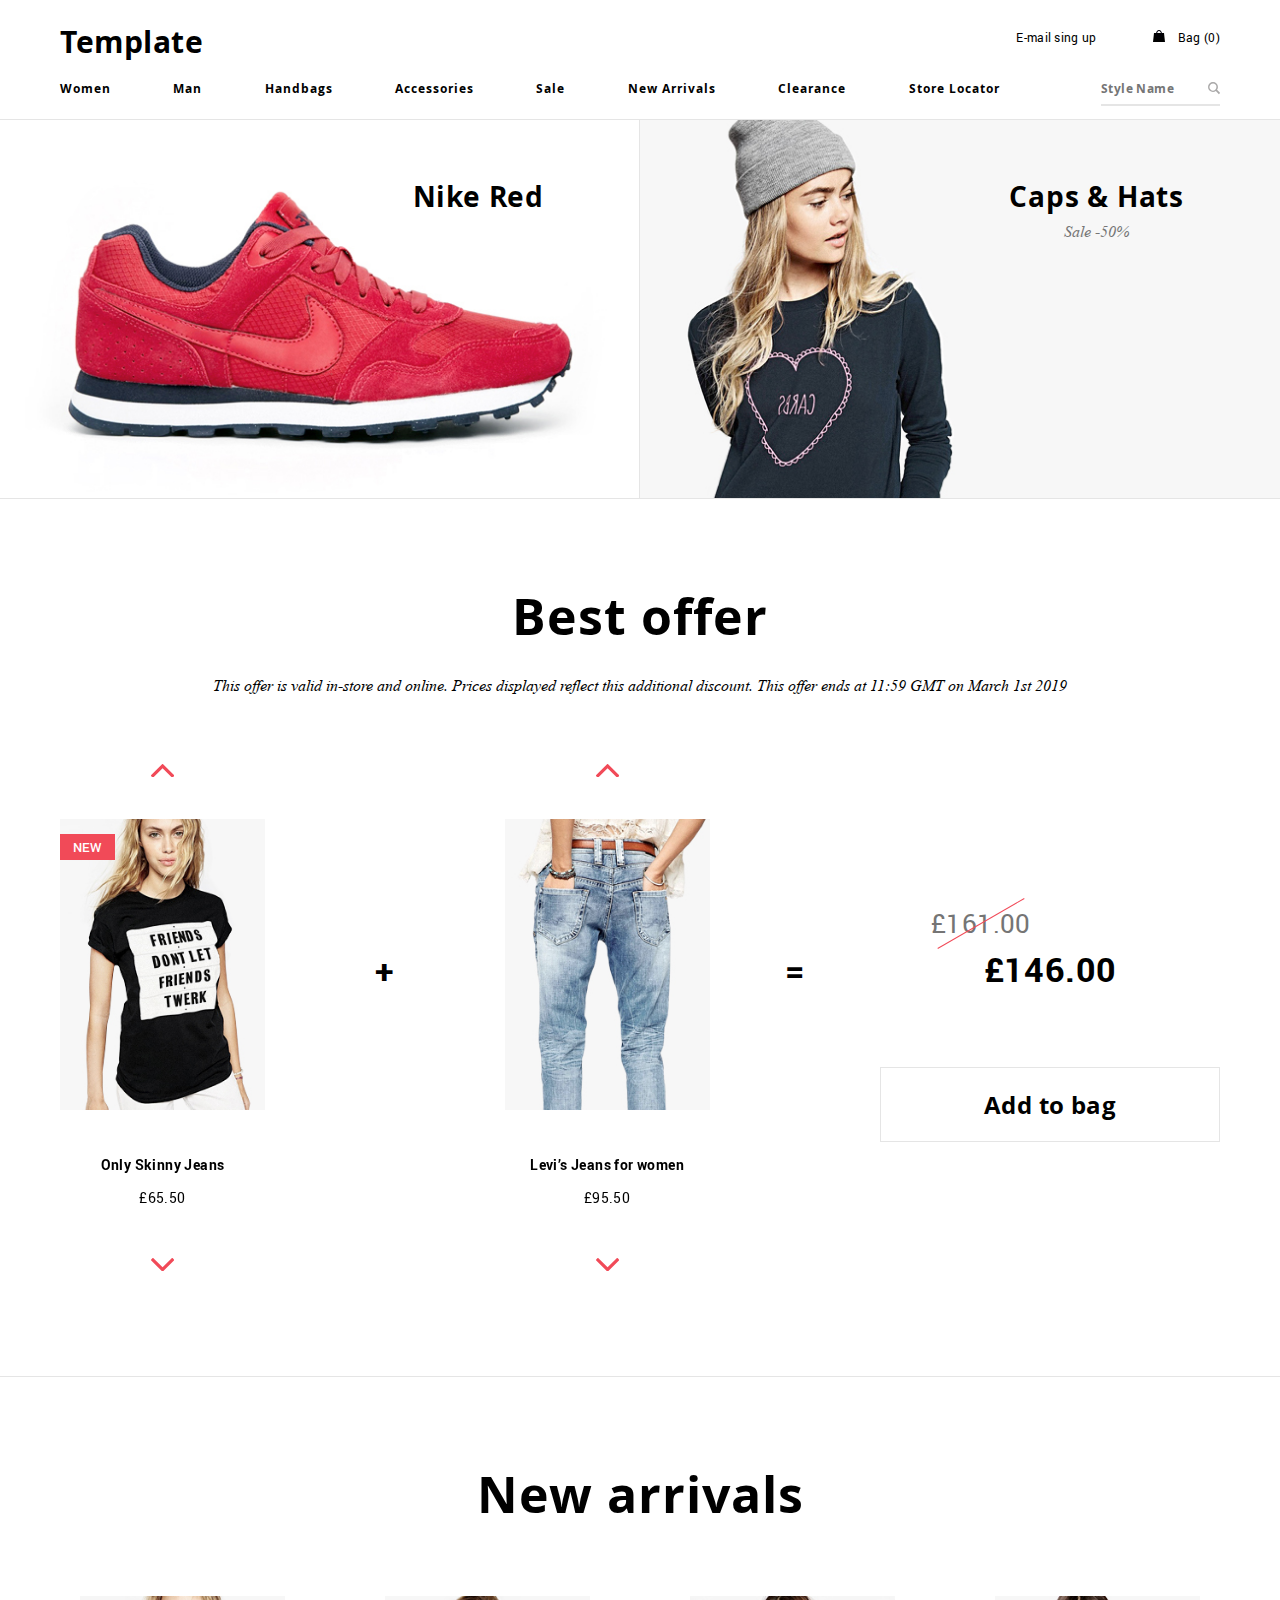
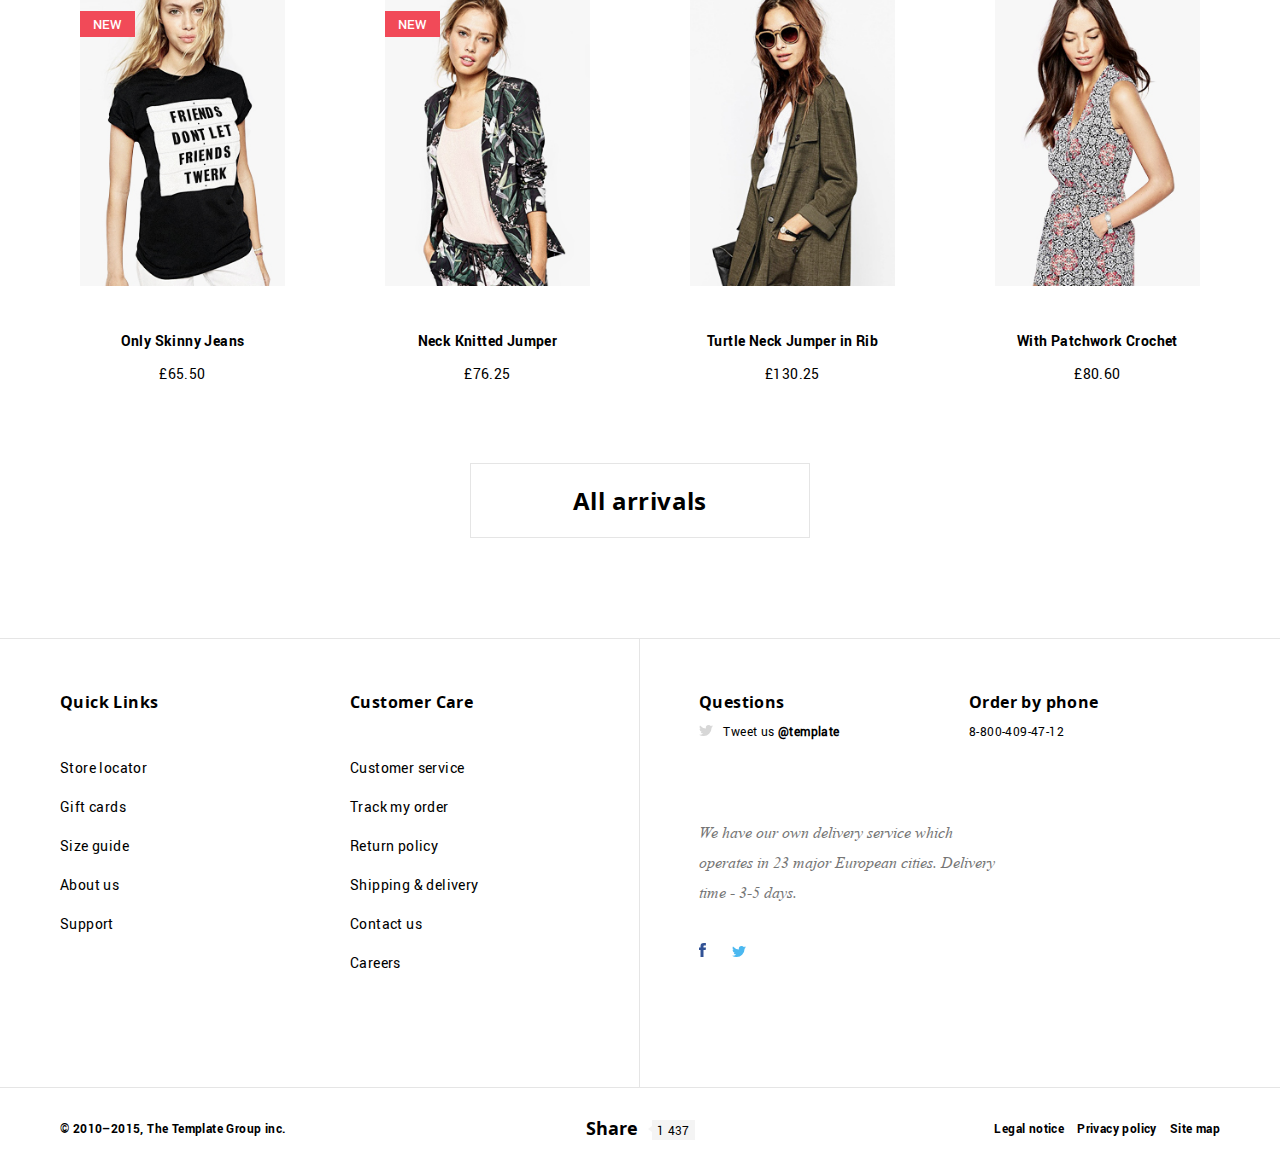
==== commit aa8fff16: "minor changes" ====
--- a/index.html
+++ b/index.html
@@ -21,9 +21,10 @@
         </div>
         <div class="header-top__right">
           <a href="#" class="header__link xs-d-none">E-mail sing up</a>
-          <a href="#" class="cart-link header__link">
+          <a href="shopping-bag.html" class="cart-link header__link">
             <img src="img/icons/ico_bag.png" alt="cart icon" class="cart-link__icon">
-            Bag <span id="cart-quantity">(0)</span></a>
+            Bag <span id="cart-total-header"></span> (<span id="cart-quantity-header">0</span>)
+          </a>
           <button class="menu-btn sm-d-none">
             <svg width="14" height="12" viewBox="0 0 14 12" class="menu-btn__menu-ic">
               <path id="ico_menu" class="menu-btn__menu-ic_color"
@@ -288,7 +289,6 @@
           </div>
           <!-- End of double-slider -->
           <span class="equals lg-visible">=</span>
-          <!-- <div class="best-offer__total-wrap"> -->
           <div class="best-offer__total">
 
             <div class="total-price">
@@ -303,14 +303,13 @@
 
 
               </div>
-              <a href="#" class="btn best-offer__btn lg-visible">Add to bag</a>
+              <a href="shopping-bag.html" class="btn best-offer__btn lg-visible">Add to bag</a>
             </div>
           </div>
 
           <div class="best-offer__btn-holder lg-d-none">
-            <a href="#" class="btn">Add to bag</a>
-          </div>
-          <!-- </div> -->
+            <a href="shopping-bag.html" class="btn">Add to bag</a>
+          </div>
 
 
         </div>
@@ -321,9 +320,9 @@
     <section class="section block_separator">
       <div class="container">
         <h2 class="section__title">New arrivals</h2>
-        <div class="product-wrapper">
-
-          <div class="product-col col-6 col-md-4 col-lg-3">
+        <div class="product-wrapper row">
+
+          <div class="col-6 col-md-4 col-lg-3 product-col">
             <div class="product-item">
               <div class="product-img-wrap">
                 <img src="img/only-skinny-jeans.jpg" alt="Only Skinny Jeans" class="product-img-wrap__img">
@@ -342,7 +341,7 @@
             </div>
           </div>
 
-          <div class="product-col col-6 col-md-4 col-lg-3">
+          <div class="col-6 col-md-4 col-lg-3 product-col">
             <div class="product-item">
               <div class="product-img-wrap">
                 <img src="img/neck-knitted-jumper.jpg" alt="Neck Knitted Jumper" class="product-img-wrap__img">
@@ -361,7 +360,7 @@
             </div>
           </div>
 
-          <div class="product-col col-6 col-md-4 col-lg-3">
+          <div class="col-6 col-md-4 col-lg-3 product-col xs-d-none">
             <div class="product-item ">
               <div class="product-img-wrap">
                 <img src="img/turtle-neck-jumper-in-rib.jpg" alt="Turtle Neck Jumper in Rib"
@@ -382,7 +381,7 @@
 
 
 
-          <div class="product-col col-6 col-md-4 col-lg-3">
+          <div class="col-6 col-md-4 col-lg-3 product-col lg-visible">
             <div class="product-item">
               <div class="product-img-wrap">
                 <img src="img/with-patchwork-crochet.jpg" alt="With Patchwork Crochet" class="product-img-wrap__img">
@@ -515,6 +514,7 @@
 
   </footer>
   <script src="js/main.js"></script>
+  <script src="js/slider.js"></script>
 
 </body>
 
--- a/css/main.css
+++ b/css/main.css
@@ -91,23 +91,36 @@
   text-decoration: underline;
 }
 
+html,
+body {
+  height: 100%;
+}
+
 body {
   margin: 0;
-  /* padding: 0;
   display: -webkit-box;
+  display: -webkit-flex;
   display: -ms-flexbox;
   display: flex;
-  -ms-flex-wrap: wrap;
-  flex-wrap: wrap;
-  min-height: 100vh;
   -webkit-box-orient: vertical;
   -webkit-box-direction: normal;
+  -webkit-flex-direction: column;
   -ms-flex-direction: column;
-  flex-direction: column; */
-  display: flex;
   flex-direction: column;
-  height: 100vh;
+  height: 100%;
+
   color: #000;
+}
+
+header,
+footer {
+
+  -webkit-box-flex: 0;
+  -webkit-flex: none;
+  -ms-flex: none;
+  flex: none;
+
+
 }
 
 .wrapper {
@@ -124,9 +137,9 @@
 }
 
 /* Header */
-header {
+/* header {
   flex-shrink: 0;
-}
+} */
 
 .header-top {
   display: -webkit-box;
@@ -186,7 +199,7 @@
 
 .header-menu-wrapper.active {
   display: block;
-  border-bottom: 1px solid #e5e5e5;
+  border-top: 1px solid #e5e5e5;
 }
 
 .header-menu__list {
@@ -216,6 +229,7 @@
   border-right: 0;
   display: inline-flex;
   justify-content: center;
+  align-items: center;
   width: 55px;
   margin-right: -20px;
 }
@@ -283,9 +297,15 @@
 
 /* Main content */
 .main-content {
-  /* -webkit-box-flex: 1; */
-  -ms-flex: 1 1 auto;
+  -webkit-box-flex: 1;
+  -webkit-flex: 1 0 auto;
+  -ms-flex: 1 0 auto;
   flex: 1 0 auto;
+  width: 100%;
+
+
+  /* flex-grow: 1;
+  flex-shrink: 0; */
 }
 
 /* Banners */
@@ -316,13 +336,15 @@
   -webkit-box-direction: normal;
   -ms-flex-direction: column;
   flex-direction: column;
+  align-items: center;
   position: relative;
 }
 
 .banner-link__img {
   display: block;
-  width: 100%;
+  max-width: 100%;
   height: auto;
+  min-height: 1px;
   max-height: 100%;
 }
 
@@ -521,6 +543,7 @@
 .product-item {
   flex: 0 0 158px;
   max-width: 158px;
+  /* margin: 0 auto; */
 }
 
 .product-item:hover .product-item__link {
@@ -643,6 +666,10 @@
   border-color: #f14a58;
   color: #f14a58;
   text-decoration: none;
+}
+
+.xs-d-none {
+  display: none;
 }
 
 /* Catalog */
@@ -912,6 +939,10 @@
   margin: 0 10px;
 }
 
+.prod-prop__value .prod-prop__label:last-child {
+  margin-right: 0;
+}
+
 .prod-prop__radio {
   position: absolute;
   left: 0;
@@ -996,12 +1027,18 @@
 
 .btn-minus,
 .btn-plus {
+  cursor: pointer;
   background: transparent;
   border: 0;
   width: 20px;
   height: 20px;
   display: inline-flex;
   align-items: center;
+}
+
+.minus-ic,
+.plus-ic {
+  pointer-events: none;
 }
 
 .minus-ic_color {
@@ -1105,9 +1142,9 @@
 }
 
 /* Footer */
-footer {
+/* footer {
   flex-shrink: 0;
-}
+} */
 
 .footer-top {
   padding-top: 10px;
@@ -1426,6 +1463,10 @@
     display: none;
   }
 
+  /* .xs-d-none {
+    display: none;
+  } */
+
   /* Menu */
 
   .header-menu-wrapper,
@@ -1437,6 +1478,7 @@
     flex-wrap: wrap;
     align-items: center;
     justify-content: space-between;
+    border-top: 0;
     /* flex-wrap: wrap; */
   }
 
@@ -1480,7 +1522,7 @@
   .header-menu-search {
     width: 28px;
     border-color: transparent;
-    transition: width 0.5s ease;
+    /* transition: width 0.5s ease; */
     margin-top: 0;
     margin-bottom: 0;
   }
@@ -1496,6 +1538,8 @@
     top: auto;
     z-index: 10;
     border-color: #e5e5e5;
+    transition: width 0.5s ease;
+
   }
 
   .header-menu-search.active:before {
@@ -1515,7 +1559,7 @@
 
   /* Banners */
   .banner {
-    width: auto;
+    width: unset;
     position: relative;
   }
 
@@ -1530,7 +1574,7 @@
   }
 
   .xs-d-none {
-    display: block;
+    display: flex;
   }
 
   .sm-d-none {
@@ -1763,13 +1807,15 @@
     display: flex;
   }
 
-  .lg-d-none {
-    display: none;
-  }
-
   /* .sm-d-none {
     display: block;
   } */
+
+  .lg-d-none {
+    display: none;
+  }
+
+
 
   .logo {
     font-size: 30px;
@@ -1785,9 +1831,19 @@
     letter-spacing: 1px;
   }
 
-  .header-menu-search {
+  .header-menu-search,
+  .header-menu-search.active {
     width: 119px;
     border-color: #e5e5e5;
+  }
+
+  .header-menu-search.active {
+    position: relative;
+    right: 0;
+  }
+
+  .header-menu-search.active:before {
+    display: none;
   }
 
   .header-menu-search__input {
@@ -2407,13 +2463,22 @@
 }
 
 /*IE hacks*/
-:-ms-fullscreen .main-content,
-:root .main-content {
-  -ms-flex: 1 1 auto !important;
-  flex: 1 1 auto !important;
-}
-
+:-ms-fullscreen .footer-top__right,
+:root .footer-top__right,
+:-ms-fullscreen .footer-bottom__right,
 :-ms-fullscreen header,
 :root header {
   overflow: hidden;
+
+}
+
+:-ms-fullscreen body,
+:root body {
+  overflow-x: hidden;
+}
+
+:-ms-fullscreen .total-price_old::after,
+:root .total-price_old::after {
+  top: 15px;
+  left: 0;
 }